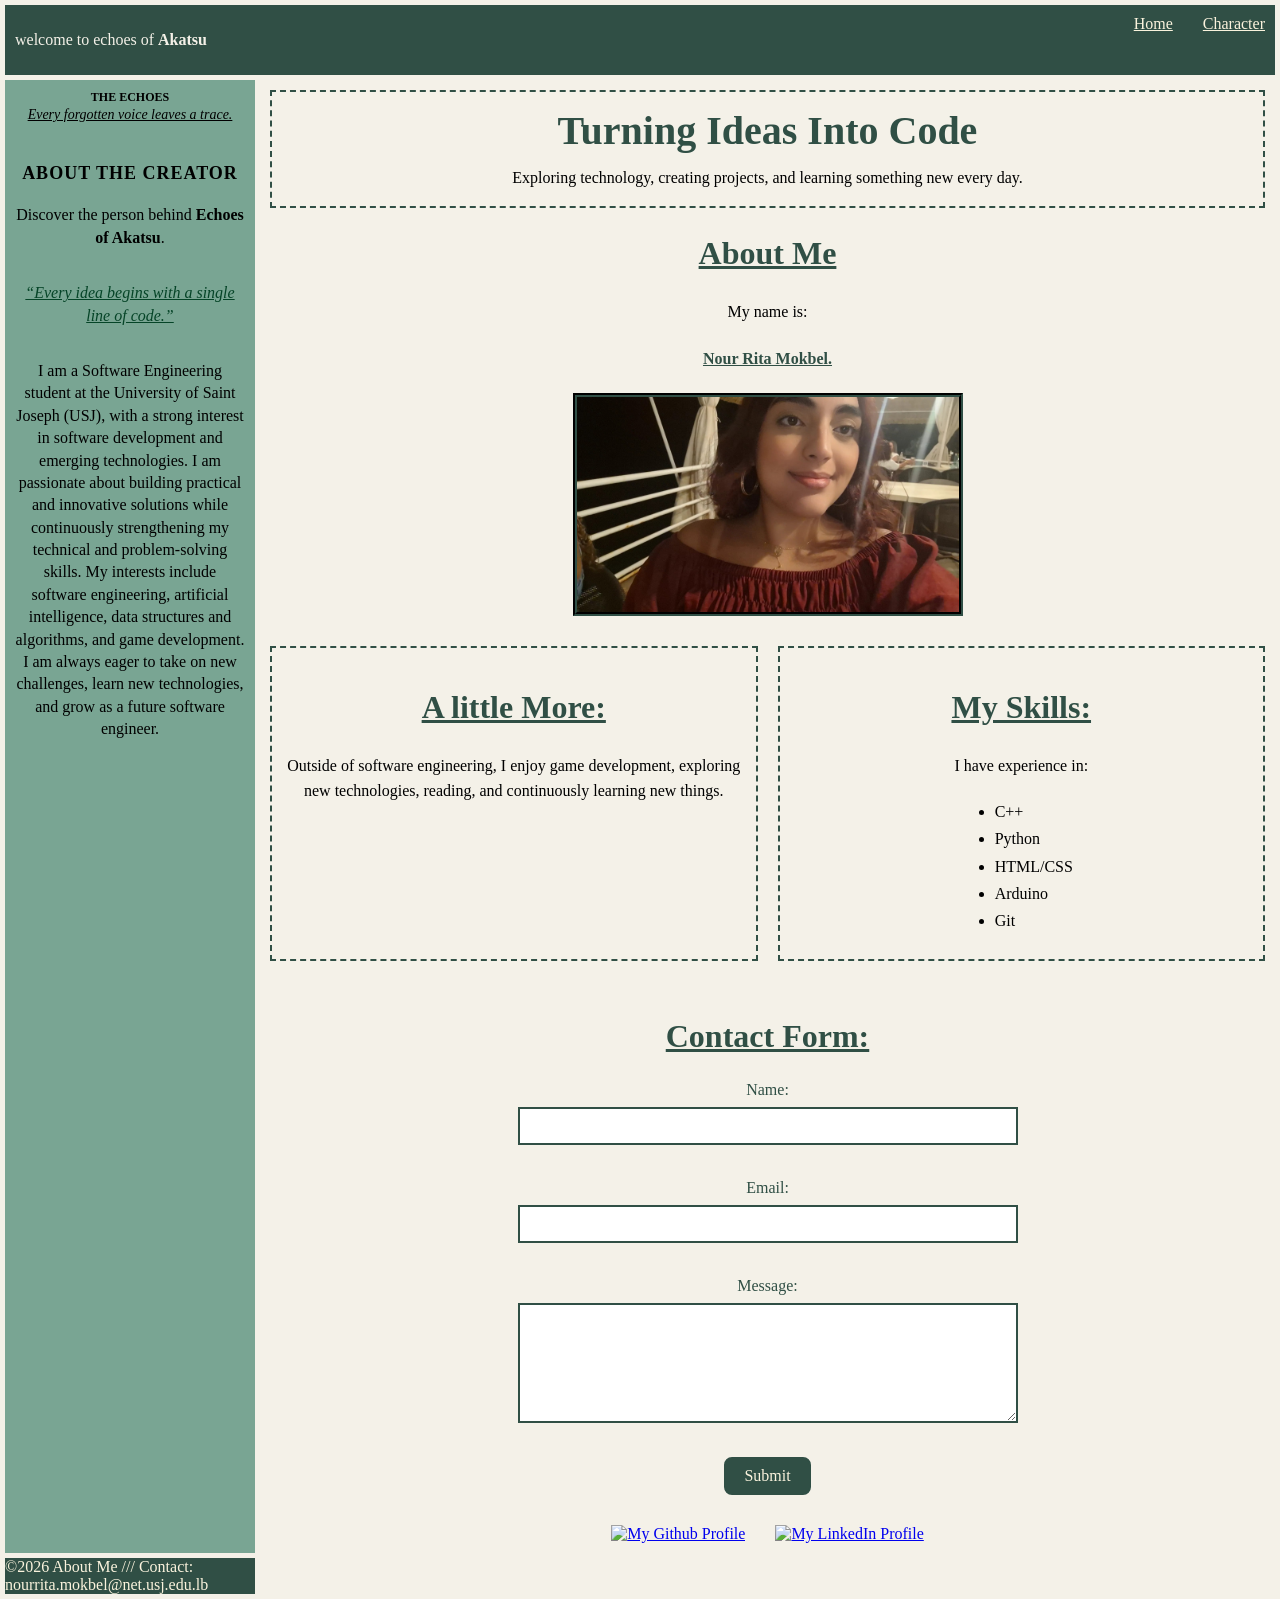
==== About.html @ 5a3f3a3d "add about me page + css style" ====
<!DOCTYPE html>
<html lang="en">
    <head>
        
        <meta charset="UTF-8">
        <meta name="viewport" content="width=device-width, initial-scale=1.0">  
        <!--  we put this meta so that the web page we create can fit on anydevice with a zoom scale of 100% -->

        <title>About Me</title> 

        <link rel="stylesheet" href="css/styles.css">

        <link rel="icon" type="image/png" href="images/logo.png">
        <!-- putting the rel with the link too add the logo that i want in the navigtor bar to like that have a logo--> 
        
    </head>

<body>   

    <div class="grid">

        <!-- creating the header of my html file for the about me page-->
        <header class="header"> 

            <div class="navbar"> 

                <p>
                    welcome to echoes of 
                    <span>Akatsu</span>
                </p>
                <!-- putting here span so that i can change the font and style of akatsu while staying inline-->

                <div class="nav-links"> 

                    <nav> 

                        <a href="index2.html">Home</a> 

                        <a href="character.html">Character</a>

                    </nav>

                </div> 

            </div>

        </header>


        <!-- now creating the side bar  -->
        <aside id="sidebar">

            <div class="sidebar-title">

                <h2>THE ECHOES</h2>

                <p>Every forgotten voice leaves a trace.</p>

            </div>

            <h3>ABOUT THE CREATOR</h3>

            <p>
                Discover the person behind
                <strong>Echoes of Akatsu</strong>.
            </p>

            <p class="sidebar-quote">
                “Every idea begins with a single line of code.”
            </p>
              <p>
                        I am a Software Engineering student at the University 
                        of Saint Joseph (USJ), with a strong interest in software 
                        development and emerging technologies. 
                        
                        I am passionate about building practical and innovative 
                        solutions while continuously strengthening my technical 
                        and problem-solving skills.
                        
                        My interests include software engineering, artificial 
                        intelligence, data structures and algorithms, and game 
                        development. 
                        
                        I am always eager to take on new challenges, learn new 
                        technologies, and grow as a future software engineer.
                    </p>

        </aside>


        <!-- ================= MAIN ================= -->
        <main id="main_info">

            <div class="main">

                <!-- SECTION 1 -->
                <section id="hero">

                    <h1>Turning Ideas Into Code</h1> 

                    <p>
                        Exploring technology, creating projects, 
                        and learning something new every day.
                    </p>

                </section>


                <!-- SECTION 2 -->
                <section id="about_Me">

                    <h2>About Me</h2>
                    <!-- we put h1 for the big titles and h2 for the little one , not the main one -->

                    <p>My name is:</p>

                    <p class="p1">Nour Rita Mokbel.</p>


                    <div>
                        <!-- we use a div to create a container for the image so we can style it with CSS -->              

                        <img 
                            src="images/a5135946da63c1d3c54a70990f81850e_0.jpg" 
                            alt="an image of me :Nour Rita Mokbel" 
                            id="my-photo"
                        >
                        <!-- we use an id so we can style it with CSS -->

                    </div>


                  

                </section>


                <!-- SECTION 3 -->
                <section class="about-boxes">

                    <div class="box">
                        <!-- if we put class container in the h2 and the class box in the p it won't work we have to put div so that the display that will appear is lke what we want -->

                        <h2>A little More:</h2>

                        <p>
                            Outside of software engineering, I enjoy game 
                            development, exploring new technologies, reading, 
                            and continuously learning new things.
                        </p>

                    </div>


                    <div class="box">

                        <h2>My Skills:</h2>

                        <p>I have experience in:</p>

                        <!-- ul is short for unordered list, which creates a list with bullet points; li is used to create each element we want to display in the list, so each li is an item in the list -->

                        <ul>

                            <li>C++</li>

                            <li>Python</li>

                            <li>HTML/CSS</li>

                            <li>Arduino</li>

                            <li>Git</li>

                        </ul>

                    </div>

                </section>


                <!-- SECTION 4 -->
                <section class="contact">

                    <div class="Form">

                        <h2>Contact Form:</h2>

                        <!-- 1- action="..." → indicates where to send the form data. -->
                        <!-- 2- # → represents the current page, without navigating to another URL.--> 
                        <!-- 3- method="post" → indicates how to send the data. -->

                        <form action="#" method="post">

                            <label for="name">Name:</label>

                            <input 
                                type="text" 
                                id="name" 
                                name="name" 
                                required
                            >
                            <!-- we use id for CSS and JavaScript, and name for PHP and the server to retrieve the information entered by the user -->

                            <br>
                            <!-- we use br to go to the next line -->

                            <label for="email">Email:</label>

                            <input 
                                type="email" 
                                id="email" 
                                name="email"  
                                required
                            >

                            <br>

                            <label for="message">Message:</label>

                            <textarea 
                                id="message" 
                                name="message" 
                                required
                            ></textarea>
                            <!-- when do we use input or textarea? we use input for small text fields and textarea for larger input fields like a message -->

                            <br>

                            <button type="submit" id="submit">
                                Submit
                            </button>

                        </form>

                    </div>

                </section>


                <!-- ================= SOCIAL LINKS ================= -->

                <!-- we create links containing the information we want to include -->

                <div class="mylinks">

                    <div class="social-link">

                        <a 
                            href="https://github.com/NourRitaM/lab-NR" 
                            target="_blank"
                        >
                            <!-- we do this so the selected image is not only the GitHub or LinkedIn logo, but also a link that redirects to the site -->

                            <img 
                                src="images/0910dd2adeb4e5debfad67cf24d8e818.png" 
                                alt="My Github Profile" 
                                id="logo_2"
                            >

                        </a>

                    </div>


                    <div class="social-link">

                        <a 
                            href="https://www.linkedin.com/in/nour-rita-mokbel-b422b7349/" 
                            target="_blank"
                        >

                            <img 
                                src="images/eec7163a65d44b91fff464b66e1d2fce.png" 
                                alt="My LinkedIn Profile" 
                                id="logo_3"
                            >

                        </a>

                    </div>

                </div>

            </div>

        </main>


        <!-- ================= FOOTER ================= -->

        <footer class="foot">

            <p>
                ©2026 About Me /// Contact: nourrita.mokbel@net.usj.edu.lb
            </p>

        </footer>    

    </div>

</body> 

</html>
---- css/styles.css ----
:root { 
    --nav-color: #304f45; /* we use the backgound of the head in 3 other html file so creating a varable is better to not loose / forget the color */  
    --hover-color: #faf3dd; 
    --body-color : #f4f1e8; 
} 

body{ 
    background-color:var(--body-color); /* so that the whole background stay the same color , wo don't have change in the color background */ 
    margin: 0;
    width: 100%;
    overflow-x: hidden;    /* because in the assingnement it's probidden to do horizontale scrollin  so to be more careful of this point */
} 
 
/* creating the nav bar of the  webpage */ 
.header { 
    grid-area: header; 
    background-color: var(--nav-color); 
    color:#f4f1e8; 
    padding: 10px; 
    justify-content: space-between; 
    min-width: 0;  /* It prevents long text or images to be wider than the the grid created in the screen */
} 
 
.navbar{ 
    display: flex; 
    flex-direction: row; 
    gap: 5px; 
    justify-content: space-between; /* to create a good nav bar with each item on either the lef or the right */ 
    min-width: 0;
} 
 
.navbar span{ 
    font-family:"Georgia",serif; 
    font-weight: 800; /* to make the word Akatsu bold */ 
    font-size: 0.8rem;
} 
 
.nav-links nav { 
    display: flex; 
    flex-direction: row; 
    gap: 8px;  /* to put a space between character and about the creator */ 
    justify-content: space-between; 
    flex-wrap: wrap;
} 
 
.navbar a, .navbar a:hover , .navbar a:visited{ 
    color: var(--hover-color); 
    font-size: 0.75rem;
} 
 
 
/* creating the sidebar with the map and intro to the game */ 
 
#sidebar{ 
    display: flex; 
    flex-direction: column; 
    gap: 8px; 
    padding: 10px; 
    grid-area: sidebar; 
    background-color: #79a593; 
    min-width: 0;
    box-sizing: border-box;
} 

#sidebar > p {
    font-family: "Garamond", serif;
    font-size: 16px;
    line-height: 1.4;
    text-align: center;
    margin: 0 0 25px;
}

#sidebar h2  { 
    font-family: "Georgia", serif; 
    font-size: 0.75rem; 
    line-height: 1.2; 
    overflow-wrap: break-word;
    text-align: center;
    margin: 0;
} 
 
.sidebar-title {   
    text-align: center;
    margin-bottom: 30px;
}

.sidebar-title h2 {
    margin: 0 0 8px;
    font-size: 20px;
}

.sidebar-title p {
    margin: 0;
    font-size: 14px;
    font-style: italic;
    line-height: 1.5;
    text-decoration-line: underline;
}

#sidebar h3 {
    margin: 0 0 12px;
    font-size: 18px;
    letter-spacing: 1px;
    text-transform: uppercase;
    text-align: center;
}

.sidebar-quote {
    color: rgb(5, 68, 39);
    font-style: italic;
    text-align: center;
    line-height: 1.6;
    text-decoration-line: underline;
    margin-top: 10px;
}

/* creating the  main design of the webpage */ 
#main_info {
    grid-area: main;
    min-width: 0;
    box-sizing: border-box;
}

.main {
    background: var(--body-color);
    padding: 10px;
    min-width: 0;
    box-sizing: border-box;
}

.main h1 {
    margin-top: 0;
    margin-bottom: 12px;
    font-size: clamp(1.5rem, 2vw, 2.5rem);
}

.main p {
    line-height: 1.7;
    font-size: 1rem;
    margin: 0 0 20px;
}

#map-fantasy { 
    width: 100%; 
    max-width: 300px;  /* so that the map stay the same size no matter what */ 
    height: auto; 
    display: block; 
} 


.foot {
    background-color: var(--nav-color);
    color:var(--hover-color);
}  /* separate the styling of the footer for the paragraph to be clearer */

.foot p {
    margin: 0;
    color: var(--hover-color);
}
 

.grid { 
    display: grid; 
    grid-template-columns: minmax(0, 35%) minmax(0, 65%); 
    grid-template-areas: 
        "header header" 
        "sidebar main"
        "foot foot"; 
    gap: 5px; 
    padding: 5px; 
    width: 100%;
    box-sizing: border-box;
} 
 













 
.character {   
    display: grid; 
    grid-template-columns: minmax(0, 55%) minmax(0, 45%); 
    gap: 0.2rem; 
    padding: 0.5rem; 
    background-color: #f4f1e8; 
    color: #26352f; 
 
    min-height: 100vh; 
    min-width: 0;
    box-sizing: border-box;
} 
 
/* LEFT — Character */ 
 
.character-main { 
    display: flex; 
    flex-direction: column; 
    justify-content: center; 
    align-items: center; 
    min-width: 0;
} 
 
.character-image { 
    width: 100%; 
    max-width: 350px; 
    height: auto; 
} 
 
 
 
.character-sidebar { 
    display: flex; 
    flex-direction: column; 
    justify-content: center; 
 
    gap: 0.4rem; 
 
    padding: 0.2rem; 
    min-width: 0;
} 
 
/* Name */ 
 
.character-name { 
    font-size: 1rem; 
    margin: 0; 
    overflow-wrap: break-word;
} 
 
.character-role { 
    font-size: 0.55rem; 
} 
 
/* Description */ 
 
.character-description { 
    font-size: 0.55rem; 
    line-height: 1.3; 
    overflow-wrap: break-word;
} 
 
/* Stats */ 
 
.character-stats { 
    display: flex; 
    flex-direction: column; 
    gap: 0.3rem; 
} 
 
.stat { 
    display: flex; 
    flex-direction: column; 
 
    padding: 0.3rem; 
 
    border: 1px solid #c7c0aa; 
    border-radius: 8px; 
 
    font-size: 0.55rem; 
    min-width: 0;
} 
 
/* Button */ 
 
.character-button { 
    padding: 0.4rem; 
 
    border: none; 
    border-radius: 6px; 
 
    background-color: #304f45; 
    color: white; 
 
    font-size: 0.55rem; 
} 
 


/* ================= ABOUT ME PAGE ================= */

/* styling the hero section */
#hero {
    border: 2px dashed var(--nav-color);
    padding: 15px;
    margin-bottom: 25px;
    box-sizing: border-box;
    text-align: center;
}

#hero h1 {
    color: var(--nav-color);
    font-family: "Georgia", serif;
    font-size: clamp(1.5rem, 4vw, 2.5rem);
    margin: 0 0 10px;
}

#hero p {
    margin: 0;
}


/* styling the About Me section */
#about_Me {
    text-align: center;
}

#about_Me h2,
.about-boxes h2,
.contact h2 {
    font-family: "Georgia", serif;
    color: var(--nav-color);
    text-decoration: underline;
    font-size: clamp(1.2rem, 3vw, 2rem);
}

#about_Me p {
    line-height: 1.7;
}


/* styling my name */
#about_Me .p1 {
    font-family: "Georgia", serif;
    font-weight: 800;
    text-decoration: underline;
    color: var(--nav-color);
}


/* styling my photo */
#my-photo {
    width: 100%;
    max-width: 390px;
    height: auto;
    border: 4px groove var(--nav-color);
    display: block;
    margin: 20px auto;
    box-sizing: border-box;
}


/* creating the two information boxes */
.about-boxes {
    display: flex;
    justify-content: center;
    gap: 20px;
    margin-top: 30px;
    min-width: 0;
}


/* styling each box */
.box {
    flex: 1;
    min-width: 0;
    padding: 15px;
    border: 2px dashed var(--nav-color);
    box-sizing: border-box;
    text-align: center;
}

.box p {
    line-height: 1.6;
}

.box ul {
    width: fit-content;
    margin: 10px auto;
    padding-left: 25px;
    text-align: left;
    line-height: 1.7;
}


/* creating the contact section */
.contact {
    display: flex;
    justify-content: center;
    margin-top: 30px;
}

.Form {
    width: 100%;
    max-width: 600px;
    text-align: center;
}

.Form form {
    display: flex;
    flex-direction: column;
    align-items: center;
    gap: 8px;
}

.Form label {
    font-family: "Georgia", serif;
    color: var(--nav-color);
}

#name,
#email,
#message {
    width: 100%;
    max-width: 500px;
    box-sizing: border-box;
    padding: 8px;
    font-family: Arial, sans-serif;
    font-size: 1rem;
    border: 2px solid var(--nav-color);
    background-color: #ffffff;
}

#message {
    min-height: 120px;
    resize: vertical;
}

#submit {
    border: 2px solid var(--nav-color);
    border-radius: 8px;
    padding: 8px 18px;
    font-size: 1rem;
    font-family: "Georgia", serif;
    background-color: var(--nav-color);
    color: var(--hover-color);
    cursor: pointer;
}

#submit:hover {
    background-color: #79a593;
}


/* styling the social links */
.mylinks {
    display: flex;
    justify-content: center;
    gap: 30px;
    margin-top: 30px;
    flex-wrap: wrap;
}

.social-link {
    display: flex;
    justify-content: center;
    align-items: center;
}

#logo_1,
#logo_2,
#logo_3 {
    width: 70px;
    height: 70px;
    object-fit: contain;
}












@media (min-width: 768px) {  /* because we decide to do mobile first so we have now to ajust for the desktop/ laptop */ 
 
    .navbar { 
        flex-direction: row; 
        gap: 40px; 
    } 
 
    .navbar span {
        font-size: 1rem;
    }

    .nav-links nav { 
        flex-direction: row; 
        gap: 30px; 
    } 
 
    .navbar a, .navbar a:hover , .navbar a:visited {
        font-size: 1rem;
    }

    .grid { 
        grid-template-columns: 250px minmax(0, 1fr);   /* the minmax is to allow the 2 colums created to always shrink */
        grid-template-areas: 
            "header header" 
            "sidebar main"; 
    } 

    
 
    .character { 
        grid-template-columns: minmax(0, 55%) minmax(0, 45%); 
        gap: 2rem; 
 
        padding: 3rem; 
    } 
 
    .character-name { 
        font-size: 3rem; 
     
    } 
 
    .character-role { 
        font-size: 1rem; 
    } 
 
    .character-description { 
        font-size: 1rem; 
    } 
 
    .character-stats { 
        flex-direction: row; 
        gap:20px 
    } 
 
    .stat { 
        font-size: 0.9rem; 
    } 
}
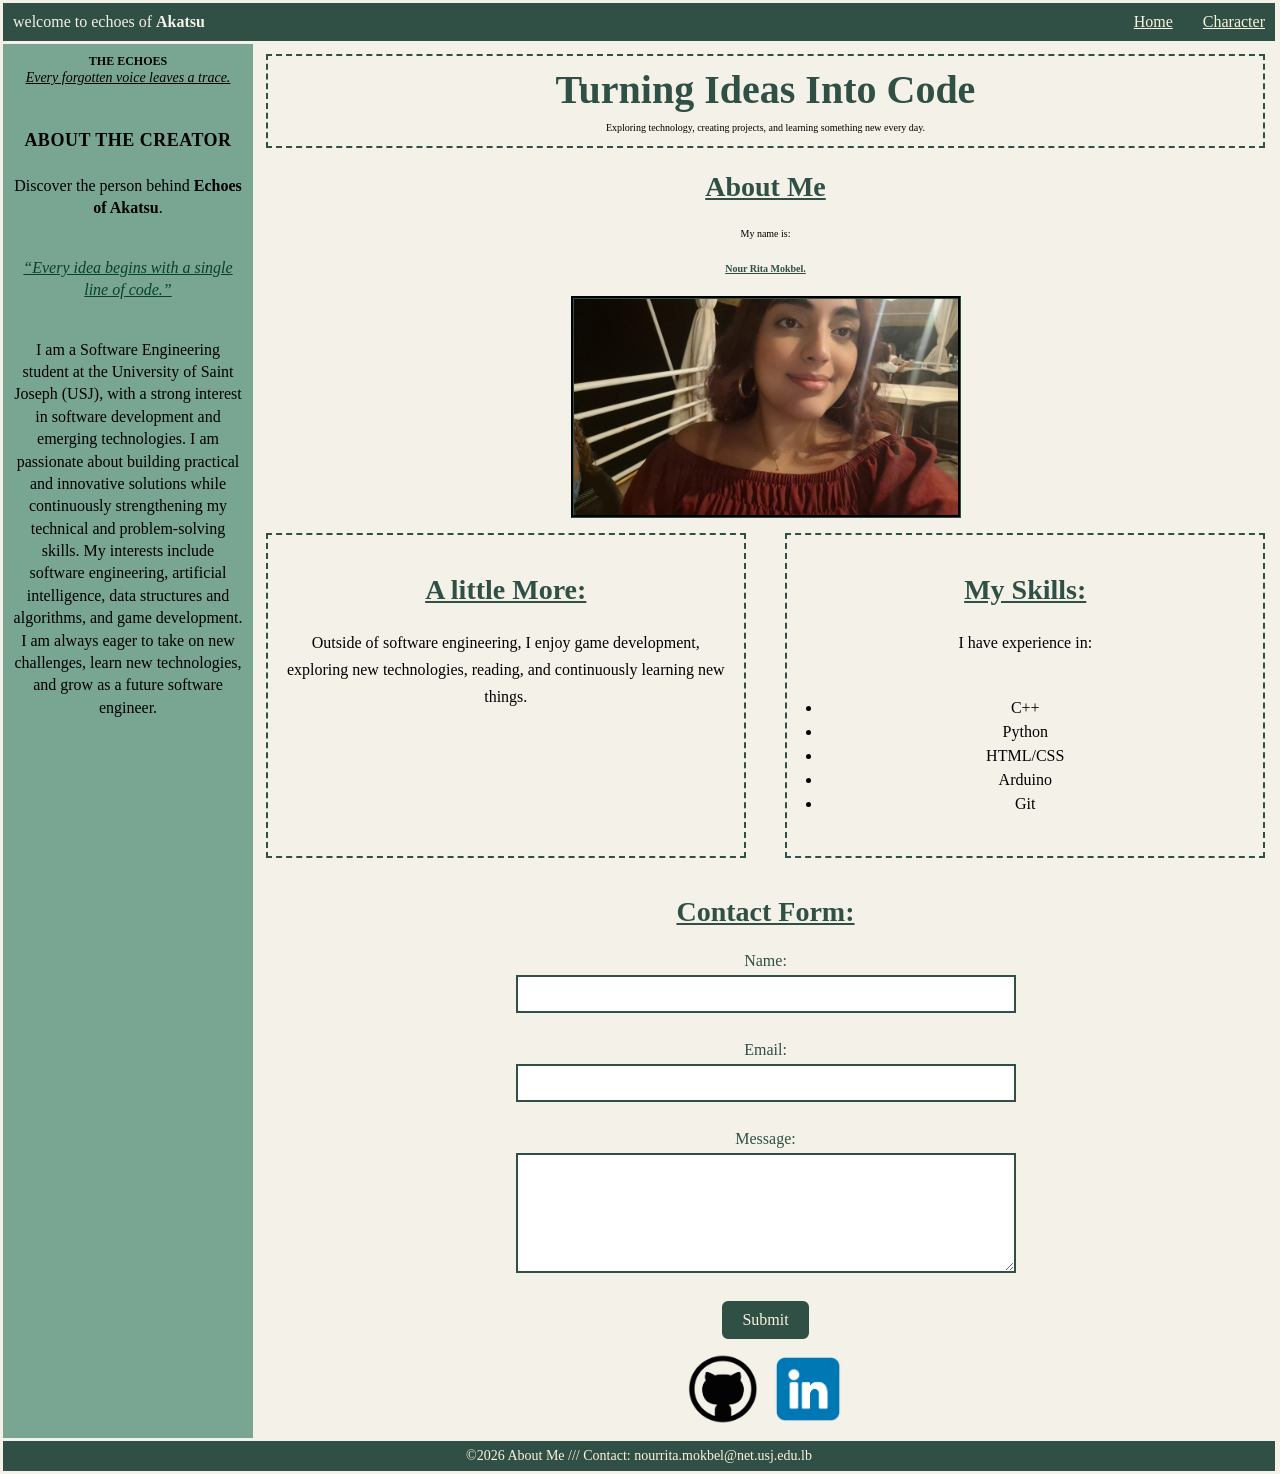
==== commit 8802e65a: "add element in the sidebar" ====
--- a/About.html
+++ b/About.html
@@ -15,7 +15,7 @@
         
     </head>
 
-<body>   
+<body class="about-page">   
 
     <div class="grid">
 
--- a/css/styles.css
+++ b/css/styles.css
@@ -1,534 +1,1082 @@
-:root { 
-    --nav-color: #304f45; /* we use the backgound of the head in 3 other html file so creating a varable is better to not loose / forget the color */  
-    --hover-color: #faf3dd; 
-    --body-color : #f4f1e8; 
+:root {   /* creating variable for latter use instead of writing each time the color or the font we use variable to set them */
+    --nav-color: #304f45; /* we use the backgound of the head in 3 other html file so creating a varable is better to not loose / forget the color */    
+    --hover-color: #faf3dd;   
+    --body-color: #f4f1e8;  
+    --text-color: #26352f;  
+    --link-hover-color: #e1c084;  
+    --sidebar-color: #79a593;
+    --quote-color: rgb(5, 68, 39);
+    --border-color: #c7c0aa;
+    --white-color: #ffffff;
+   --space-1: 0.1875rem;
+    --space-2: 0.25rem;
+    --space-3: 0.3125rem;
+    --space-4: 0.375rem;
+    --space-5: 0.4375rem;
+    --space-6: 0.5rem;
+    --space-7: 0.625rem;
+    --space-8: 0.75rem;
+    --space-9: 0.9375rem;
+    --space-10: 1.125rem;
+    --space-11: 1.25rem;
+    --space-12: 1.5625rem;
+    --space-13: 1.875rem;
+    --space-14: 2.5rem;
+    --space-15: 2.8125rem;
+}   
+
+body {   
+    /* == spacing scale: the spacing variables are inherited by the whole page == */
+ 
+    font-family: "Georgia",serif;
+    background-color: var(--body-color); /* so that the whole background stay the same color , wo don't have change in the color background */   
+    margin: 0;  
+    width: 100%;  
+    min-height: 100vh;  /* if we didn't put this the footer wouldn't really been at the bottom of the age*/
+    display: flex;
+    flex-direction: column;
+    overflow-x: hidden;    /*for more safety because in the assingnement it's probidden to do horizontale scrollin  so to be more careful of this point */  
+}   
+   
+
+.header {   
+    grid-area: header;  
+    background-color: var(--nav-color);   
+    color: var(--body-color);   
+    padding: var(--space-6);   
+    min-width: 0;  /* It prevents long text or images to be wider than the the grid created in the screen */  
+    box-sizing: border-box; 
+}   
+ /* creating the nav bar of the  webpage  */     
+.navbar {   
+    display: flex;   
+    flex-direction: row;   
+    gap: var(--space-3);   
+    justify-content: space-between;  
+    align-items: center;  
+    min-width: 0;  
+    width: 100%;  
+}   
+   
+.navbar p { 
+    margin: 0; 
+    min-width: 0; 
+    overflow-wrap: break-word; 
+    font-size: 0.75rem; 
 } 
-
-body{ 
-    background-color:var(--body-color); /* so that the whole background stay the same color , wo don't have change in the color background */ 
+ 
+.navbar span {   
+    font-family: "Georgia", serif;   
+    font-weight: 800; /* to make the word Akatsu bold */   
+    font-size: 0.8125rem;  
+}   
+   
+.nav-links { 
+    min-width: 0; 
+} 
+ 
+.nav-links nav {   
+    display: flex;   
+    flex-direction: row;   
+    gap: var(--space-4);  /* to put a space between character and about the creator */   
+    justify-content: center;   
+    align-items: center;  
+    flex-wrap: wrap;  
+}   
+ /* add this part so if i put the curser on the link it change the color and if i've already visited the link it doesn't change to a default color */  
+.navbar a,.navbar a:visited {   
+    color: var(--hover-color);   
+    font-size: 0.875rem;  
+    transition: color 180ms ease;   /* to make the transition before clicking on the link/ when the curser is on the link smoother */
+    overflow-wrap: break-word;  
+}  
+  
+.navbar .nav-links a:hover {  
+    color: var(--link-hover-color);  
+}   
+   
+   
+/* creating the sidebar with the map and intro to the game */   
+   
+#sidebar {   
+    display: flex;   
+    flex-direction: column;   
+    gap: var(--space-3);   
+    padding: var(--space-5);   
+    grid-area: sidebar;   
+    background-color: var(--sidebar-color);   
+    min-width: 0;  
+    width: 100%;  
+    box-sizing: border-box;  
+}   
+  
+#sidebar > p {  
+    font-family: "Georgia", serif;  
+    font-size: 0.875rem;  
+    line-height: 1.4;  
+    text-align: center;  
+    margin: 0 0 var(--space-8);  
+    overflow-wrap: break-word;  
+}  
+  
+#sidebar h2 {   
+    font-family: "Georgia", serif;   
+    font-size: 0.625rem;   
+    line-height: 1.2;   
+    overflow-wrap: break-word;  
+    text-align: center;  
+    margin: 0;  
+}   
+   
+.sidebar-title {     
+    text-align: center;  
+    margin-bottom: var(--space-8);  
+}  
+  
+.sidebar-title h2 {  
+    margin: 0 0 var(--space-2);  
+    font-size: 0.8125rem;  
+}  
+  
+.sidebar-title p {  
+    margin: 0;  
+    font-size: 0.75rem;  
+    font-style: italic;  
+    line-height: 1.4;  
+    text-decoration-line: underline;  
+    overflow-wrap: break-word;  
+}  
+  
+#sidebar h3 {  
+    margin: 0 0 var(--space-3);  
+    font-size: 0.6875rem;  
+    letter-spacing: 0.5px;  
+    text-transform: uppercase;  
+    text-align: center;  
+    overflow-wrap: break-word;  
+}  
+  
+.sidebar-quote {  
+    color: var(--quote-color);  
+    font-style: italic;  
+    text-align: center;  
+    line-height: 1.4;  
+    text-decoration-line: underline;  
+    margin-top: var(--space-3);  
+    overflow-wrap: break-word;  
+}  
+
+.sidebar-guide p {
     margin: 0;
+    font-size: 0.875rem;
+    line-height: 1.4;
+    text-align: center;
+    overflow-wrap: break-word;
+}
+  
+/* creating the  main design of the webpage of index2 */   
+  
+#main_info {  
+    grid-area: main;  
+    min-width: 0;  
+    width: 100%;  
+    box-sizing: border-box;  
+}  
+  
+.main {  
+    background: var(--body-color);  
+    padding: var(--space-6);  
+    min-width: 0;  
+    width: 100%;  
+    box-sizing: border-box;  
+}  
+  
+.main h1 {  
+    margin-top: 0;  
+    margin-bottom: var(--space-6);  
+    font-size: 1.125rem;  
+    overflow-wrap: break-word;  
+}  
+  
+.main p {  
+    line-height: 1.5;  
+    font-size: 1rem;  
+    margin: 0 0 var(--space-7);   /* left 0, right 0 and top,bottom the size desire */
+    overflow-wrap: break-word;  
+}  
+  
+#map-fantasy {   
+    width: 70%;   
+    max-width: 300px;  /* so that the map stay the same size no matter what */   
+    height: auto;   
+    display: block;   
+    margin: 0 auto var(--space-7); 
+}   
+  
+#game {  
+    display: flex;  
+    flex-direction: row;  
+    grid-area: game-info;  
+    align-self: start;
+    margin-top: var(--space-3);
+    min-width: 0;  
+    width: 100%;  
+    justify-content: space-between; 
+}  
+
+#game-details {
+    display: grid;
+    grid-template-columns: 1fr;
+    gap: var(--space-6);
+    grid-area: game-details;
+    min-width: 0;
     width: 100%;
-    overflow-x: hidden;    /* because in the assingnement it's probidden to do horizontale scrollin  so to be more careful of this point */
-} 
- 
-/* creating the nav bar of the  webpage */ 
-.header { 
-    grid-area: header; 
-    background-color: var(--nav-color); 
-    color:#f4f1e8; 
-    padding: 10px; 
-    justify-content: space-between; 
-    min-width: 0;  /* It prevents long text or images to be wider than the the grid created in the screen */
-} 
- 
-.navbar{ 
-    display: flex; 
-    flex-direction: row; 
-    gap: 5px; 
-    justify-content: space-between; /* to create a good nav bar with each item on either the lef or the right */ 
+    padding: var(--space-6);
+    box-sizing: border-box;
+}
+
+.game-detail-box {
     min-width: 0;
-} 
- 
-.navbar span{ 
-    font-family:"Georgia",serif; 
-    font-weight: 800; /* to make the word Akatsu bold */ 
-    font-size: 0.8rem;
-} 
- 
-.nav-links nav { 
-    display: flex; 
-    flex-direction: row; 
-    gap: 8px;  /* to put a space between character and about the creator */ 
-    justify-content: space-between; 
-    flex-wrap: wrap;
-} 
- 
-.navbar a, .navbar a:hover , .navbar a:visited{ 
-    color: var(--hover-color); 
-    font-size: 0.75rem;
-} 
- 
- 
-/* creating the sidebar with the map and intro to the game */ 
- 
-#sidebar{ 
-    display: flex; 
-    flex-direction: column; 
-    gap: 8px; 
-    padding: 10px; 
-    grid-area: sidebar; 
-    background-color: #79a593; 
+    padding: var(--space-6);
+    background-color: var(--body-color);
+    border: 2px solid var(--border-color);
+    box-sizing: border-box;
+}
+
+.game-detail-box h2 {
+    margin: 0 0 var(--space-4);
+    font-size: 1rem;
+    overflow-wrap: break-word;
+}
+
+.game-detail-box p {
+    margin: 0;
+    font-size: 0.875rem;
+    line-height: 1.5;
+    overflow-wrap: break-word;
+}
+  
+.game-info {  
+    display: flex;  
+    justify-content: center;  
+    align-items: center;  
+    flex-direction: column;  
+    gap: var(--space-3);  
+    width: 49%;  /* because the background of the web page won't be the full size so we ajust this so that it take the whole space no matter what type of device we use */  
+    /* 0i created 2 box with the same backgound and type so it merge together and we can't telle them apart but if i put the border around them it will show the 2 box seperately */  
+    box-sizing: border-box;  
+    padding: var(--space-5);  
+    background-color: var(--hover-color);  
+    min-width: 0;  
+}  
+  
+.game-info p {  
+    margin: 0;  
+    line-height: 1.4;  
+    font-size: 0.875rem; 
+    overflow-wrap: break-word;  
+}  
+  
+.game-info ul {  
+    margin: 0;  
+    padding-left: 0.9rem;  
+    line-height: 1.4;  
+    width: 100%;  
+    box-sizing: border-box; 
+    font-size: 0.875rem; 
+}  
+
+#game-note {
+    grid-area: game-note;
+    align-self: start;
+    min-width: 0;
+    width: 100%;
+    padding: var(--space-6);
+    box-sizing: border-box;
+}
+
+.game-note-box {
+    width: 100%;
+    padding: var(--space-6);
+    background-color: var(--hover-color);
+    border: 2px dashed var(--nav-color);
+    box-sizing: border-box;
+}
+
+.game-note-box h2 {
+    margin: 0 0 var(--space-4);
+    font-size: 1rem;
+    overflow-wrap: break-word;
+}
+
+.game-note-box p {
+    margin: 0;
+    font-size: 0.875rem;
+    line-height: 1.5;
+    overflow-wrap: break-word;
+}
+  
+.foot {  
+    background-color: var(--nav-color);  
+    color: var(--hover-color);  
+}  /* separate the styling of the footer for the paragraph to be clearer */  
+  
+.foot p {  
+    margin: 0;  
+    padding: var(--space-5);  
+    color: var(--hover-color);  
+    font-size: 0.875rem;  
+    text-align: center;  
+    overflow-wrap: break-word;  
+}  
+   
+  /* since we decide to do the webpage mobile first so in order to fit everything on a smaller screen we put grid and use template-area to make everything look better as a grid of 1 column and multilple row for a mobile or 2 column and multiple row for a larger screen */
+.grid {
+    display: grid;
+    grid-template-columns: 100%;
+    grid-template-rows: auto auto auto auto auto 1fr auto;
+    grid-template-areas:
+        "header"
+        "sidebar"
+        "main"
+        "game-details"
+        "game-info"
+        "game-note"
+        "foot";
+    gap: var(--space-1);
+    padding: var(--space-1);
+    width: 100%;
+    flex: 1; /*  can grow to fill available space. flex grow =1 , flex shrink =1 flex basis 0% */
     min-width: 0;
     box-sizing: border-box;
 } 
 
-#sidebar > p {
-    font-family: "Garamond", serif;
-    font-size: 16px;
-    line-height: 1.4;
-    text-align: center;
-    margin: 0 0 25px;
-}
-
-#sidebar h2  { 
-    font-family: "Georgia", serif; 
-    font-size: 0.75rem; 
-    line-height: 1.2; 
-    overflow-wrap: break-word;
-    text-align: center;
-    margin: 0;
-} 
- 
-.sidebar-title {   
-    text-align: center;
-    margin-bottom: 30px;
-}
-
-.sidebar-title h2 {
-    margin: 0 0 8px;
-    font-size: 20px;
-}
-
-.sidebar-title p {
-    margin: 0;
-    font-size: 14px;
-    font-style: italic;
-    line-height: 1.5;
-    text-decoration-line: underline;
-}
-
-#sidebar h3 {
-    margin: 0 0 12px;
-    font-size: 18px;
-    letter-spacing: 1px;
-    text-transform: uppercase;
-    text-align: center;
-}
-
-.sidebar-quote {
-    color: rgb(5, 68, 39);
-    font-style: italic;
-    text-align: center;
-    line-height: 1.6;
-    text-decoration-line: underline;
-    margin-top: 10px;
-}
-
-/* creating the  main design of the webpage */ 
-#main_info {
-    grid-area: main;
+body > .grid {
+    min-height: 100vh;
+}
+
+.about-page .grid {
+    grid-template-rows: auto auto 1fr auto;
+    grid-template-areas:
+        "header"
+        "sidebar"
+        "main"
+        "foot";
+}
+   
+.character {
+    display: grid;
+    grid-template-columns: 100%;
+    grid-template-areas:
+        "character-info"
+        "main-image"
+        "linea-stats"
+        "linea-profile";
+    gap: var(--space-7);
+    padding: var(--space-6);
+    background-color: var(--body-color);
+    color: var(--text-color);
     min-width: 0;
-    box-sizing: border-box;
-}
-
-.main {
-    background: var(--body-color);
-    padding: 10px;
-    min-width: 0;
-    box-sizing: border-box;
-}
-
-.main h1 {
-    margin-top: 0;
-    margin-bottom: 12px;
-    font-size: clamp(1.5rem, 2vw, 2.5rem);
-}
-
-.main p {
-    line-height: 1.7;
-    font-size: 1rem;
-    margin: 0 0 20px;
-}
-
-#map-fantasy { 
-    width: 100%; 
-    max-width: 300px;  /* so that the map stay the same size no matter what */ 
-    height: auto; 
-    display: block; 
-} 
-
-
-.foot {
-    background-color: var(--nav-color);
-    color:var(--hover-color);
-}  /* separate the styling of the footer for the paragraph to be clearer */
-
-.foot p {
-    margin: 0;
-    color: var(--hover-color);
-}
- 
-
-.grid { 
-    display: grid; 
-    grid-template-columns: minmax(0, 35%) minmax(0, 65%); 
-    grid-template-areas: 
-        "header header" 
-        "sidebar main"
-        "foot foot"; 
-    gap: 5px; 
-    padding: 5px; 
     width: 100%;
     box-sizing: border-box;
+    flex: 1;
 } 
- 
-
-
-
-
-
-
-
-
-
-
-
-
-
- 
-.character {   
-    display: grid; 
-    grid-template-columns: minmax(0, 55%) minmax(0, 45%); 
-    gap: 0.2rem; 
-    padding: 0.5rem; 
-    background-color: #f4f1e8; 
-    color: #26352f; 
- 
-    min-height: 100vh; 
+   
+
+
+
+
+
+/* LEFT — Character */   
+   
+.character-main {   
+    display: flex;   
+    flex-direction: column;   
+    justify-content: center;   
+    align-items: center;   
+    min-width: 0;  
+}   
+   
+#character-image {   
+    width: 80%;   
+    max-width: 350px;   
+    height: auto;  
+    display: block;  
+    margin: 0 auto;  
+    grid-area: main-image;  
+}   
+  
+#linea-stats-image {  
+    display: block;  
+    width: 80%;  
+    max-width: 420px;  
+    height: auto;  
+    margin: var(--space-3) auto;  
+    justify-self: center;  
+    grid-area: linea-stats;  
+}  
+   
+.character-sidebar {   
+    display: flex;   
+    flex-direction: column;   
+    justify-content: center;   
+    gap: var(--space-7);   
+    padding: var(--space-7);   
+    min-width: 0;  
+}   
+  
+.character-info {  
+    display: flex;  
+    flex-direction: column;  
+    align-items: flex-start;  
+    justify-content: center; 
+    min-width: 0;  
+    width: 100%;  
+    grid-area: character-info;  
+}  
+   
+/* Name */   
+   
+.character-name {   
+    font-size: 1.125rem;   
+    margin: 0;   
+    overflow-wrap: break-word;  
+}   
+   
+.character-role {   
+    font-size: 0.5625rem;   
+    overflow-wrap: break-word;  
+}   
+   
+/* Description  of the character how do in want the description to look like*/   
+   
+.character-description {   
+    font-size: 0.875rem;   
+    line-height: 1.3;   
+    overflow-wrap: break-word;  
+}   
+   
+/* box for the styling of the statistique of my character*/   
+   
+.character-stats {   
+    display: flex;   
+    flex-direction: column;   
+    gap: var(--space-1);   
+    width: 100%;  
+    grid-area: character-stats;  
+}   
+   
+.character-stats h2 { 
+    font-size: 0.75rem; 
+    margin: 0 0 var(--space-1); 
+} 
+ 
+.stat {   
+    display: flex;   
+    flex-direction: column;   
+    padding: var(--space-2);   
+    border: 1px solid var(--border-color);   
+    border-radius: 6px;   
+    font-size: 0.5rem;   
+    min-width: 0;  
+    width: 100%;  
+    box-sizing: border-box; 
+}  
+  
+.linea-profile {  
+    grid-column: 1 / -1;  /* Because .character has two columns the -1 let the width take the 2 column and take in this case the full width of the screen not half*/  
+    width: 100%;  
+    max-width: 100%;  
+    padding: var(--space-6);  
+    box-sizing: border-box; /* the total width stays exactly 100%, including padding and border without border box we could have a horizontal ooverflow*/  
+    background-color: var(--body-color);  
+    border: 2px dashed var(--nav-color);  
+    color: var(--nav-color);  
+    font-family: "Georgia", serif;  
+    min-width: 0;  
+    grid-area: linea-profile;  
+}  
+  
+.linea-profile h2 {  
+    margin: 0;  
+    font-size: 0.8125rem;  
+    letter-spacing: 1px;  
+    overflow-wrap: break-word;  
+}  
+  
+.line {  
+    width: 100%;  
+    height: 1px;  
+    margin: var(--space-3) 0 var(--space-5);  
+    background-color: var(--text-color);  
+}  
+  
+.stats p {  
+    display: flex;  
+    justify-content: space-between;  
+    align-items: center;  
+    gap: var(--space-2);  
+    margin: var(--space-2) 0;  
+    font-size: 0.5625rem;  
+    min-width: 0;  
+}  
+  
+.stats span {    /* span is used for inline styling*/
+    font-weight: bold;  
+    letter-spacing: 0.5px; 
+    min-width: 0; 
+}  
+  
+.stats strong {    
+    font-weight: normal;  
+    letter-spacing: -1px;  
+    font-size: 0.4375rem; 
+    white-space: nowrap;  
     min-width: 0;
-    box-sizing: border-box;
-} 
- 
-/* LEFT — Character */ 
- 
-.character-main { 
-    display: flex; 
-    flex-direction: column; 
-    justify-content: center; 
-    align-items: center; 
-    min-width: 0;
-} 
- 
-.character-image { 
-    width: 100%; 
-    max-width: 350px; 
-    height: auto; 
-} 
- 
- 
- 
-.character-sidebar { 
-    display: flex; 
-    flex-direction: column; 
-    justify-content: center; 
- 
-    gap: 0.4rem; 
- 
-    padding: 0.2rem; 
-    min-width: 0;
-} 
- 
-/* Name */ 
- 
-.character-name { 
+}  
+  
+.quest {  
+    margin-top: var(--space-6);  
+    padding-top: var(--space-4);  
+    border-top: 1px solid var(--text-color);  
+}  
+  
+.quest h3 {  
+    margin: 0 0 var(--space-1);  
+    font-size: 0.6875rem;  
+    letter-spacing: 1px;  
+}  
+  
+.quest p {  
+    margin: 0;  
+    font-size: 0.8125rem;  
+    line-height: 1.4;  
+    overflow-wrap: break-word;  
+}   
+  
+/* Button */   
+   
+.character-button {   
+    display: block;  
+    align-self: center;
+    padding: var(--space-4) var(--space-8);   
+    border: none;   
+    border-radius: 0.3125rem;   
+    background-color: var(--nav-color);   
+    color: var(--white-color);   
+    font-size: 0.625rem;   
+    font-family: "Georgia", serif;  
+    cursor: pointer;  
+}
+/* ================= ABOUT ME PAGE ================= */  
+  
+/* styling the hero section */  
+  
+#hero {  
+    border: 2px dashed var(--nav-color);  
+    padding: var(--space-7);  
+    margin-bottom: var(--space-9);  
+    box-sizing: border-box;  
+    text-align: center;  
+    min-width: 0;  
+}  
+  
+#hero h1 {  
+    color: var(--nav-color);  
+    font-family: "Georgia", serif;  
+    font-size: 1.25rem;  
+    margin: 0 0 var(--space-4);  
+    overflow-wrap: break-word;  
+}  
+  
+#hero p {  
+    margin: 0;  
+    font-size: 0.625rem; 
+    overflow-wrap: break-word;  
+}  
+  
+/* styling the About Me section */  
+  
+#about_Me {  
+    text-align: center;  
+    min-width: 0;  
+}  
+  
+#about_Me h2, .about-boxes h2, .contact h2 {  
+    font-family: "Georgia", serif;  
+    color: var(--nav-color);  
+    text-decoration: underline;  
+    font-size: 1rem;  
+    overflow-wrap: break-word;  
+}  
+  
+#about_Me p {  
+    line-height: 1.5;  
+    font-size: 0.625rem; 
+    overflow-wrap: break-word;  
+}  
+  
+/* styling my name */  
+  
+#about_Me .p1 {  
+    font-family: "Georgia", serif;  
+    font-weight: 800;  
+    text-decoration: underline;  
+    color: var(--nav-color);  
+}  
+  
+/* styling my photo */  
+  
+#my-photo {  
+    width: 70%;  
+    max-width: 390px;  
+    height: auto;  
+    border: 3px groove var(--nav-color);  
+    display: block;  
+    margin: var(--space-7) auto;  
+    box-sizing: border-box;  
+}  
+  
+/* creating the two information boxes */  
+  
+.about-boxes {  
+    display: grid;  
+    grid-template-columns: 100%;  
+    gap: var(--space-7);  
+    margin-top: var(--space-9);  
+    min-width: 0;  
+}  
+  
+/* styling each box */  
+  
+.box {  
+    min-width: 0;  
+    max-width: 100%;  
+    width: 100%;  
+    padding: var(--space-6);  
+    border: 2px dashed var(--nav-color);  
+    box-sizing: border-box;  
+    text-align: center;  
+}  
+  
+.box p {  
+    line-height: 1.5;  
     font-size: 1rem; 
-    margin: 0; 
-    overflow-wrap: break-word;
-} 
- 
-.character-role { 
-    font-size: 0.55rem; 
-} 
- 
-/* Description */ 
- 
-.character-description { 
-    font-size: 0.55rem; 
-    line-height: 1.3; 
-    overflow-wrap: break-word;
-} 
- 
-/* Stats */ 
- 
-.character-stats { 
-    display: flex; 
-    flex-direction: column; 
-    gap: 0.3rem; 
-} 
- 
-.stat { 
-    display: flex; 
-    flex-direction: column; 
- 
-    padding: 0.3rem; 
- 
-    border: 1px solid #c7c0aa; 
-    border-radius: 8px; 
- 
-    font-size: 0.55rem; 
-    min-width: 0;
-} 
- 
-/* Button */ 
- 
-.character-button { 
-    padding: 0.4rem; 
- 
-    border: none; 
-    border-radius: 6px; 
- 
-    background-color: #304f45; 
-    color: white; 
- 
-    font-size: 0.55rem; 
-} 
- 
-
-
-/* ================= ABOUT ME PAGE ================= */
-
-/* styling the hero section */
-#hero {
-    border: 2px dashed var(--nav-color);
-    padding: 15px;
-    margin-bottom: 25px;
-    box-sizing: border-box;
-    text-align: center;
-}
-
-#hero h1 {
-    color: var(--nav-color);
-    font-family: "Georgia", serif;
-    font-size: clamp(1.5rem, 4vw, 2.5rem);
-    margin: 0 0 10px;
-}
-
-#hero p {
-    margin: 0;
-}
-
-
-/* styling the About Me section */
-#about_Me {
-    text-align: center;
-}
-
-#about_Me h2,
-.about-boxes h2,
-.contact h2 {
-    font-family: "Georgia", serif;
-    color: var(--nav-color);
-    text-decoration: underline;
-    font-size: clamp(1.2rem, 3vw, 2rem);
-}
-
-#about_Me p {
-    line-height: 1.7;
-}
-
-
-/* styling my name */
-#about_Me .p1 {
-    font-family: "Georgia", serif;
-    font-weight: 800;
-    text-decoration: underline;
-    color: var(--nav-color);
-}
-
-
-/* styling my photo */
-#my-photo {
-    width: 100%;
-    max-width: 390px;
-    height: auto;
-    border: 4px groove var(--nav-color);
-    display: block;
-    margin: 20px auto;
-    box-sizing: border-box;
-}
-
-
-/* creating the two information boxes */
-.about-boxes {
-    display: flex;
-    justify-content: center;
-    gap: 20px;
-    margin-top: 30px;
-    min-width: 0;
-}
-
-
-/* styling each box */
-.box {
-    flex: 1;
-    min-width: 0;
-    padding: 15px;
-    border: 2px dashed var(--nav-color);
-    box-sizing: border-box;
-    text-align: center;
-}
-
-.box p {
-    line-height: 1.6;
-}
-
-.box ul {
-    width: fit-content;
-    margin: 10px auto;
-    padding-left: 25px;
-    text-align: left;
-    line-height: 1.7;
-}
-
-
-/* creating the contact section */
-.contact {
-    display: flex;
-    justify-content: center;
-    margin-top: 30px;
-}
-
-.Form {
-    width: 100%;
-    max-width: 600px;
-    text-align: center;
-}
-
-.Form form {
-    display: flex;
-    flex-direction: column;
-    align-items: center;
-    gap: 8px;
-}
-
-.Form label {
-    font-family: "Georgia", serif;
-    color: var(--nav-color);
-}
-
-#name,
-#email,
-#message {
-    width: 100%;
-    max-width: 500px;
-    box-sizing: border-box;
-    padding: 8px;
-    font-family: Arial, sans-serif;
-    font-size: 1rem;
-    border: 2px solid var(--nav-color);
-    background-color: #ffffff;
-}
-
-#message {
-    min-height: 120px;
-    resize: vertical;
-}
-
-#submit {
-    border: 2px solid var(--nav-color);
-    border-radius: 8px;
-    padding: 8px 18px;
-    font-size: 1rem;
-    font-family: "Georgia", serif;
-    background-color: var(--nav-color);
-    color: var(--hover-color);
-    cursor: pointer;
-}
-
-#submit:hover {
-    background-color: #79a593;
-}
-
-
-/* styling the social links */
-.mylinks {
-    display: flex;
-    justify-content: center;
-    gap: 30px;
-    margin-top: 30px;
-    flex-wrap: wrap;
-}
-
-.social-link {
-    display: flex;
-    justify-content: center;
-    align-items: center;
-}
-
-#logo_1,
-#logo_2,
-#logo_3 {
-    width: 70px;
-    height: 70px;
-    object-fit: contain;
-}
-
-
-
-
-
-
-
-
-
-
-
-
-@media (min-width: 768px) {  /* because we decide to do mobile first so we have now to ajust for the desktop/ laptop */ 
- 
-    .navbar { 
-        flex-direction: row; 
-        gap: 40px; 
-    } 
- 
-    .navbar span {
+    overflow-wrap: break-word;  
+}  
+  
+.box ul {  
+    width: 100%;  
+    max-width: 100%;  
+    margin: var(--space-3) auto;  
+    padding: 1.25rem;  
+    text-align: center;  /* to put the element in the box in the center !!! doesn't align the box but the element inside the box */    line-height: 1.5;  
+    font-size: 1rem; 
+    box-sizing: border-box; 
+}  
+  
+/* creating the contact section */  
+  
+.contact {  
+    display: flex;  
+    justify-content: center;  
+    width: 100%;  
+    margin-top: var(--space-9);  
+    min-width: 0;  
+}  
+  
+.Form {  
+    width: 100%;  
+    max-width: 600px;  
+    text-align: center;  
+    min-width: 0;  
+}  
+  
+.Form form {  
+    display: flex;  
+    flex-direction: column;  
+    align-items: center;  
+    gap: var(--space-3);  
+}  
+  
+.Form label {  
+    font-family: "Georgia", serif;  
+    color: var(--nav-color);  
+    font-size: 0.625rem; 
+}  
+  
+#name, #email,#message {  
+    width: 100%;  
+    max-width: 500px;  
+    box-sizing: border-box;  
+    padding: var(--space-4);  
+    font-family: "Arial", sans-serif;  
+    font-size: 0.75rem;  
+    border: 2px solid var(--nav-color);  
+    background-color: var(--white-color);  
+}  
+  
+#message {   /* since we want to write a message so it will logicaly be bigger than an email or a name so we add those to commad to make the message box bigger , better for the aesthetic */  
+    min-height: 80px;  
+    resize: vertical;  
+}  
+  
+#submit {  
+    border: 2px solid var(--nav-color);  
+    border-radius: 6px;  
+    padding: var(--space-4) var(--space-8);  
+    font-size: 0.75rem;  
+    font-family: "Georgia", serif;  
+    background-color: var(--nav-color);  
+    color: var(--hover-color);  
+    cursor: pointer;  
+}  
+  
+#submit:hover {  
+    background-color: var(--sidebar-color);  
+}  
+  
+/* styling the social links */  
+  
+.mylinks {  
+    display: flex;  
+    justify-content: center;  
+    gap: var(--space-9);  
+    margin-top: var(--space-9);  
+    flex-wrap: wrap;  
+}  
+  
+.social-link {  
+    display: flex;  
+    justify-content: center;  
+    align-items: center;  
+}  
+  
+#logo_1,#logo_2,#logo_3 {  
+    width: 45px;  
+    height: 45px;  
+    object-fit: contain;  
+}  
+  
+.foot {  
+    grid-area: foot;  
+}  
+  
+/* == MEDIA QUERY : DESKTOP / LARGE SCREENS == */  
+  
+@media (min-width: 768px) {  /* because we decide to do mobile first so we have now to ajust for the desktop/ laptop */   
+   
+    .header { 
+        padding: var(--space-7); 
+    } 
+ 
+    .navbar {   
+        flex-direction: row;   
+        gap: var(--space-14);   
+        align-items: center;  
+    }   
+   
+    .navbar p { 
+        font-size: 1rem; 
+    } 
+ 
+    .navbar span {  
+        font-size: 1rem;  
+    }  
+  
+    .nav-links nav {   
+        flex-direction: row;   
+        gap: var(--space-13);   
+    }   
+   
+    .navbar a,  
+    .navbar a:hover,  
+    .navbar a:visited {  
+        font-size: 1rem;  
+    }  
+  
+    .grid {   
+        grid-template-columns: 250px calc(100% - 255px);     
+        grid-template-rows: auto 1fr auto auto 1fr auto;
+        grid-template-areas:   
+            "header header"   
+            "sidebar main"  
+            "sidebar game-details"
+            "sidebar game-info"  
+            "sidebar game-note"
+            "foot foot";   
+    }   
+
+    .about-page .grid {
+        grid-template-rows: auto 1fr auto;
+        grid-template-areas:
+            "header header"
+            "sidebar main"
+            "foot foot";
+    }
+  
+    #sidebar {   
+        gap: var(--space-8);  
+        padding: var(--space-7);   
+        justify-content: flex-start;
+    } 
+ 
+    #sidebar > p {  
+        font-size: 1rem;  
+        margin: 0 0 var(--space-12);  
+    }  
+ 
+    #sidebar h2 {   
+        font-size: 0.75rem;   
+    }   
+ 
+    .sidebar-title {     
+        margin-bottom: var(--space-13);  
+    }  
+  
+    .sidebar-title h2 {  
+        margin: 0 0 var(--space-6);  
+        font-size: 1.25rem;  
+    }  
+  
+    .sidebar-title p {  
+        font-size: 0.875rem;  
+    }  
+
+    .sidebar-guide p {
         font-size: 1rem;
     }
-
-    .nav-links nav { 
-        flex-direction: row; 
-        gap: 30px; 
-    } 
- 
-    .navbar a, .navbar a:hover , .navbar a:visited {
+  
+    #sidebar h3 {  
+        margin: 0 0 var(--space-8);  
+        font-size: 1.125rem;  
+    }  
+  
+    .main {  
+        padding: var(--space-7);  
+    }  
+  
+    .main h1 {  
+        margin-bottom: var(--space-8);  
+        font-size: 1.5rem;  
+    }  
+  
+    .main p {  
+        line-height: 1.7;  
+        font-size: 1rem;  
+        margin: 0 0 var(--space-11);  
+    }  
+  
+    #map-fantasy {   
+        width: 100%;   
+        max-width: 300px;   
+        margin: 0 auto var(--space-11);  
+    }  
+ 
+    #game {  
+        flex-direction: row;  
+    }  
+
+    #game-details {
+        grid-template-columns: 1fr 1fr;
+        gap: var(--space-9);
+        padding: var(--space-7);
+    }
+
+    .game-detail-box {
+        padding: var(--space-7);
+    }
+
+    .game-detail-box h2 {
+        font-size: 1.25rem;
+    }
+
+    .game-detail-box p {
         font-size: 1rem;
     }
 
-    .grid { 
-        grid-template-columns: 250px minmax(0, 1fr);   /* the minmax is to allow the 2 colums created to always shrink */
-        grid-template-areas: 
-            "header header" 
-            "sidebar main"; 
-    } 
-
-    
- 
-    .character { 
-        grid-template-columns: minmax(0, 55%) minmax(0, 45%); 
-        gap: 2rem; 
- 
-        padding: 3rem; 
-    } 
- 
-    .character-name { 
-        font-size: 3rem; 
-     
-    } 
- 
-    .character-role { 
+    #game-note {
+        padding: var(--space-7);
+    }
+
+    .game-note-box {
+        padding: var(--space-7);
+    }
+
+    .game-note-box h2 {
+        font-size: 1.25rem;
+    }
+
+    .game-note-box p {
+        font-size: 1rem;
+    }
+  
+    .game-info {  
+        flex-direction: row;  
+        gap: var(--space-11);  
+        width: 49%;  
+        padding: var(--space-7); 
+    }  
+  
+    .game-info p { 
         font-size: 1rem; 
     } 
  
-    .character-description { 
+    .game-info ul {  
+        width: 50%;  
         font-size: 1rem; 
-    } 
- 
-    .character-stats { 
-        flex-direction: row; 
-        gap:20px 
-    } 
- 
-    .stat { 
-        font-size: 0.9rem; 
+    }  
+  
+    .character {   
+        grid-template-columns: 350px calc(100% - 370px);   
+        grid-template-areas:  
+            "main-image character-info"  
+            "main-image linea-stats"  
+            "linea-profile linea-profile";  
+        gap: var(--space-11);   
+        align-items: start;  
+        padding: var(--space-13);   
+    }   
+  
+    #character-image {  
+        grid-area: main-image;  
+        justify-self: center;  
+    }  
+  
+    #linea-stats-image {  
+        grid-area: linea-stats;  
+        justify-self: start;  
+        margin: var(--space-15);   
+        width: 80%;  
+        max-width: 420px;  
+    }  
+  
+    .character-info {  
+        grid-area: character-info;  
+        min-width: 0;  
+    }  
+  
+    .linea-profile {  
+        grid-area: linea-profile;  
+    }  
+   
+    .character-name {   
+        font-size: 3rem;  
+    }   
+   
+    .character-role {   
+        font-size: 1rem;   
+    }   
+   
+    .character-description {   
+        font-size: 1rem;   
+    }   
+   
+    .character-stats {   
+        display: grid;  
+        grid-template-columns: 30% 30% 30%;  
+        justify-content: space-between; 
+        gap: 0;  
+    }   
+  
+    .character-stats h2 {  
+        grid-column: 1 / -1;  
+    }  
+   
+    .stat {   
+        font-size: 0.875rem;   
+    }  
+  
+    .linea-profile {  
+        padding: var(--space-11);  
+    }  
+  
+    .linea-profile h2 {  
+        font-size: 1.5rem;  
+        letter-spacing: 3px;  
+    }  
+  
+    .line {  
+        margin: var(--space-6) 0 var(--space-9);  
+    }  
+  
+    .stats p {  
+        margin: var(--space-6) 0;  
+        font-size: 0.8125rem;  
+    }  
+  
+    .stats strong {  
+        font-size: 0.8125rem; 
+    } 
+ 
+    .quest {  
+        margin-top: var(--space-10);  
+        padding-top: var(--space-8);  
+    }  
+  
+    .quest h3 {  
+        margin-bottom: var(--space-4);  
+        font-size: 0.875rem;  
+    }  
+  
+    .quest p {  
+        font-size: 0.8125rem;  
+    }  
+
+    .character-button {
+        padding: var(--space-6) var(--space-9);
+        font-size: 1rem;
+    }
+  
+    .about-boxes {  
+        grid-template-columns: 48% 48%;  
+        justify-content: space-between; 
+        gap: 0;  
+    }  
+  
+    #hero h1 {  
+        font-size: 2.5rem;  
+    }  
+  
+    #about_Me h2,  
+    .about-boxes h2,  
+    .contact h2 {  
+        font-size: 1.75rem;  
+    }  
+ 
+    #my-photo { 
+        width: 100%; 
+    } 
+ 
+    .box { 
+        padding: var(--space-9); 
+    } 
+ 
+    .box p, 
+    .box ul { 
+        font-size: 1rem; 
+    } 
+ 
+    .Form label { 
+        font-size: 1rem; 
+    } 
+ 
+    #name,#email,#message { 
+        font-size: 1rem; 
+        padding: var(--space-6); 
+    } 
+ 
+    #message { 
+        min-height: 120px; 
+    } 
+ 
+    #submit { 
+        padding: var(--space-6) var(--space-10); 
+        font-size: 1rem; 
+    } 
+ 
+    #logo_1,#logo_2,#logo_3 { 
+        width: 70px; 
+        height: 70px; 
     } 
 }
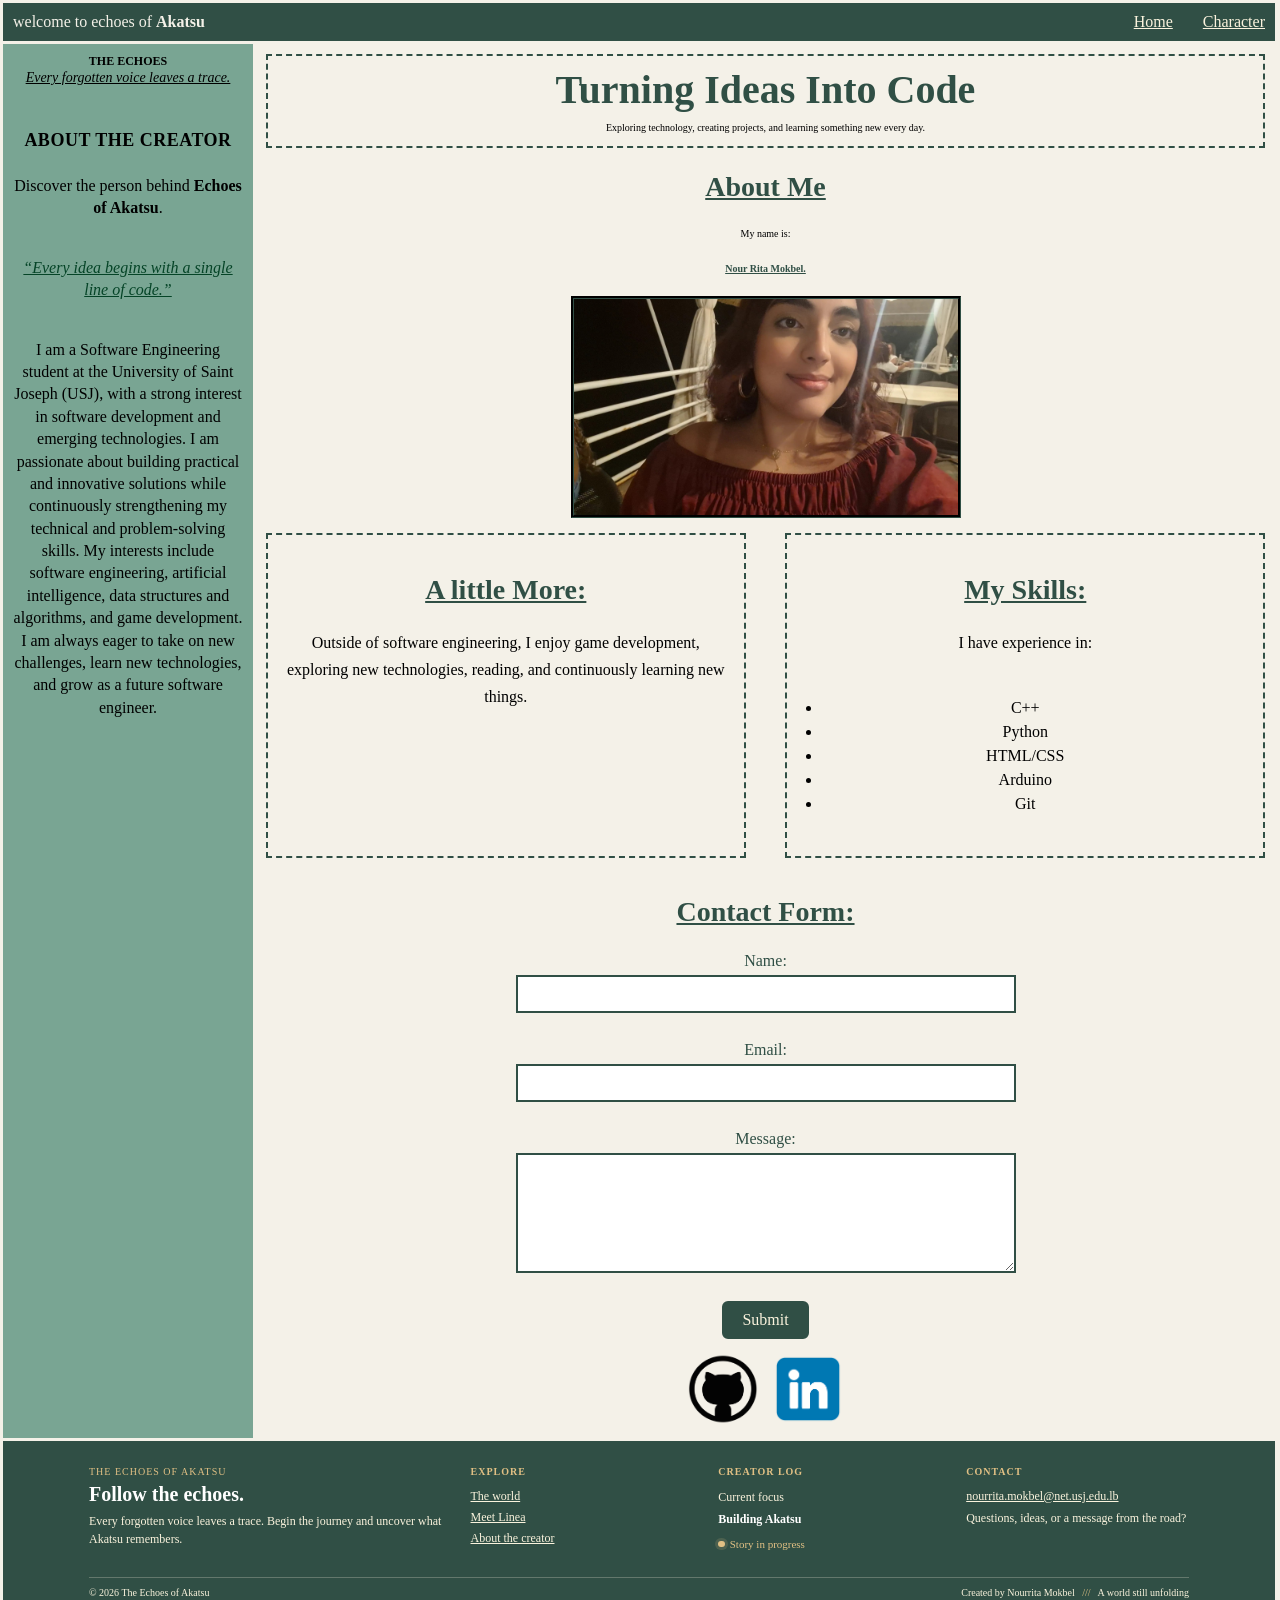
==== commit 623c8b71: "add a better footer section" ====
--- a/About.html
+++ b/About.html
@@ -5,11 +5,8 @@
         <meta charset="UTF-8">
         <meta name="viewport" content="width=device-width, initial-scale=1.0">  
         <!--  we put this meta so that the web page we create can fit on anydevice with a zoom scale of 100% -->
-
         <title>About Me</title> 
-
         <link rel="stylesheet" href="css/styles.css">
-
         <link rel="icon" type="image/png" href="images/logo.png">
         <!-- putting the rel with the link too add the logo that i want in the navigtor bar to like that have a logo--> 
         
@@ -290,12 +287,38 @@
         <!-- ================= FOOTER ================= -->
 
         <footer class="foot">
-
-            <p>
-                ©2026 About Me /// Contact: nourrita.mokbel@net.usj.edu.lb
-            </p>
-
-        </footer>    
+            <div class="foot-main">
+                <div class="foot-intro">
+                    <p class="foot-kicker">THE ECHOES OF AKATSU</p>
+                    <h2>Follow the echoes.</h2>
+                    <p>Every forgotten voice leaves a trace. Begin the journey and uncover what Akatsu remembers.</p>
+                </div>
+
+                <div class="foot-column">
+                    <h3>Explore</h3>
+                    <a href="index2.html">The world</a>
+                    <a href="character.html">Meet Linea</a>
+                    <a href="About.html">About the creator</a>
+                </div>
+
+                <div class="foot-column">
+                    <h3>Creator log</h3>
+                    <p>Current focus</p>
+                    <strong>Building Akatsu</strong>
+                    <p class="foot-status"><span></span> Story in progress</p>
+                </div>
+
+                <div class="foot-column foot-contact">
+                    <h3>Contact</h3>
+                    <a href="mailto:nourrita.mokbel@net.usj.edu.lb">nourrita.mokbel@net.usj.edu.lb</a>
+                    <p>Questions, ideas, or a message from the road?</p>
+                </div>
+            </div>
+            <div class="foot-bottom">
+                <p>© 2026 The Echoes of Akatsu</p>
+                <p>Created by Nourrita Mokbel <span aria-hidden="true">///</span> A world still unfolding</p>
+            </div>
+        </footer>
 
     </div>
 
--- a/css/styles.css
+++ b/css/styles.css
@@ -1,1082 +1,1317 @@
-:root {   /* creating variable for latter use instead of writing each time the color or the font we use variable to set them */
-    --nav-color: #304f45; /* we use the backgound of the head in 3 other html file so creating a varable is better to not loose / forget the color */    
-    --hover-color: #faf3dd;   
-    --body-color: #f4f1e8;  
-    --text-color: #26352f;  
-    --link-hover-color: #e1c084;  
-    --sidebar-color: #79a593;
-    --quote-color: rgb(5, 68, 39);
-    --border-color: #c7c0aa;
-    --white-color: #ffffff;
-   --space-1: 0.1875rem;
-    --space-2: 0.25rem;
-    --space-3: 0.3125rem;
-    --space-4: 0.375rem;
-    --space-5: 0.4375rem;
-    --space-6: 0.5rem;
-    --space-7: 0.625rem;
-    --space-8: 0.75rem;
-    --space-9: 0.9375rem;
-    --space-10: 1.125rem;
-    --space-11: 1.25rem;
-    --space-12: 1.5625rem;
-    --space-13: 1.875rem;
-    --space-14: 2.5rem;
-    --space-15: 2.8125rem;
-}   
-
-body {   
-    /* == spacing scale: the spacing variables are inherited by the whole page == */
- 
-    font-family: "Georgia",serif;
-    background-color: var(--body-color); /* so that the whole background stay the same color , wo don't have change in the color background */   
+:root {   /* creating variable for latter use instead of writing each time the color or the font we use variable to set them */ 
+    --nav-color: #304f45; /* we use the backgound of the head in 3 other html file so creating a varable is better to not loose / forget the color */     
+    --hover-color: #faf3dd;    
+    --body-color: #f4f1e8;   
+    --text-color: #26352f;   
+    --link-hover-color: #e1c084;   
+    --sidebar-color: #79a593; 
+    --quote-color: rgb(5, 68, 39); 
+    --border-color: #c7c0aa; 
+    --white-color: #ffffff; 
+    --space-1: 0.1875rem; 
+    --space-2: 0.25rem; 
+    --space-3: 0.3125rem; 
+    --space-4: 0.375rem; 
+    --space-5: 0.4375rem; 
+    --space-6: 0.5rem; 
+    --space-7: 0.625rem; 
+    --space-8: 0.75rem; 
+    --space-9: 0.9375rem; 
+    --space-10: 1.125rem; 
+    --space-11: 1.25rem; 
+    --space-12: 1.5625rem; 
+    --space-13: 1.875rem; 
+    --space-14: 2.5rem; 
+    --space-15: 2.8125rem; 
+}    
+ 
+body {    
+    /* == spacing scale: the spacing variables are inherited by the whole page == */ 
+  
+    font-family: "Georgia",serif; 
+    background-color: var(--body-color); /* so that the whole background stay the same color , wo don't have change in the color background */    
+    margin: 0;   
+    width: 100%;   
+    min-height: 100vh;  /* if we didn't put this the footer wouldn't really been at the bottom of the age*/ 
+    display: flex; 
+    flex-direction: column; 
+    overflow-x: hidden;    /*for more safety because in the assingnement it's probidden to do horizontale scrollin  so to be more careful of this point */   
+}    
+    
+ 
+.header {    
+    grid-area: header;   
+    background-color: var(--nav-color);    
+    color: var(--body-color);    
+    padding: var(--space-6);    
+    min-width: 0;  /* It prevents long text or images to be wider than the the grid created in the screen */   
+    box-sizing: border-box;  
+}    
+ 
+/* creating the nav bar of the webpage */      
+.navbar {    
+    display: flex;    
+    flex-direction: row;    
+    gap: var(--space-3);    
+    justify-content: space-between;   
+    align-items: center;   
+    min-width: 0;   
+    width: 100%;   
+}    
+    
+.navbar p {  
     margin: 0;  
-    width: 100%;  
-    min-height: 100vh;  /* if we didn't put this the footer wouldn't really been at the bottom of the age*/
+    min-width: 0;  
+    overflow-wrap: break-word;  
+    font-size: 0.75rem;  
+}  
+  
+.navbar span {    
+    font-family: "Georgia", serif;    
+    font-weight: 800; /* to make the word Akatsu bold */    
+    font-size: 0.8125rem;   
+}    
+    
+.nav-links {  
+    min-width: 0;  
+}  
+  
+.nav-links nav {    
+    display: flex;    
+    flex-direction: row;    
+    gap: var(--space-4);  /* to put a space between character and about the creator */    
+    justify-content: center;    
+    align-items: center;   
+    flex-wrap: wrap;   
+}    
+ 
+/* add this part so if i put the curser on the link it change the color and if i've already visited the link it doesn't change to a default color */   
+.navbar a,.navbar a:visited {    
+    color: var(--hover-color);    
+    font-size: 0.875rem;   
+    transition: color 180ms ease;   /* to make the transition before clicking on the link/ when the curser is on the link smoother */ 
+    overflow-wrap: break-word;   
+}   
+   
+.navbar .nav-links a:hover {   
+    color: var(--link-hover-color);   
+}    
+    
+    
+/* creating the sidebar with the map and intro to the game */    
+    
+#sidebar {    
+    display: flex;    
+    flex-direction: column;    
+    gap: var(--space-3);    
+    padding: var(--space-5);    
+    grid-area: sidebar;    
+    background-color: var(--sidebar-color);    
+    min-width: 0;   
+    width: 100%;   
+    box-sizing: border-box;   
+}    
+   
+#sidebar > p {   
+    font-family: "Georgia", serif;   
+    font-size: 0.875rem;   
+    line-height: 1.4;   
+    text-align: center;   
+    margin: 0 0 var(--space-8);   
+    overflow-wrap: break-word;   
+}   
+   
+#sidebar h2 {    
+    font-family: "Georgia", serif;    
+    font-size: 0.625rem;    
+    line-height: 1.2;    
+    overflow-wrap: break-word;   
+    text-align: center;   
+    margin: 0;   
+}    
+    
+.sidebar-title {      
+    text-align: center;   
+    margin-bottom: var(--space-8);   
+}   
+   
+.sidebar-title h2 {   
+    margin: 0 0 var(--space-2);   
+    font-size: 0.8125rem;   
+}   
+   
+.sidebar-title p {   
+    margin: 0;   
+    font-size: 0.75rem;   
+    font-style: italic;   
+    line-height: 1.4;   
+    text-decoration-line: underline;   
+    overflow-wrap: break-word;   
+}   
+   
+#sidebar h3 {   
+    margin: 0 0 var(--space-3);   
+    font-size: 0.6875rem;   
+    letter-spacing: 0.5px;   
+    text-transform: uppercase;   
+    text-align: center;   
+    overflow-wrap: break-word;   
+}   
+   
+.sidebar-quote {   
+    color: var(--quote-color);   
+    font-style: italic;   
+    text-align: center;   
+    line-height: 1.4;   
+    text-decoration-line: underline;   
+    margin-top: var(--space-3);   
+    overflow-wrap: break-word;   
+}   
+ 
+.sidebar-guide p { 
+    margin: 0; 
+    font-size: 0.875rem; 
+    line-height: 1.4; 
+    text-align: center; 
+    overflow-wrap: break-word; 
+} 
+   
+/* creating the main design of the webpage of index2 */    
+   
+#main_info {   
+    grid-area: main;   
+    min-width: 0;   
+    width: 100%;   
+    box-sizing: border-box;   
+}   
+   
+.main {   
+    background: var(--body-color);   
+    padding: var(--space-6);   
+    min-width: 0;   
+    width: 100%;   
+    box-sizing: border-box;   
+}   
+   
+.main h1 {   
+    margin-top: 0;   
+    margin-bottom: var(--space-6);   
+    font-size: 1.125rem;   
+    overflow-wrap: break-word;   
+}   
+   
+.main p {   
+    line-height: 1.5;   
+    font-size: 1rem;   
+    margin: 0 0 var(--space-7);   /* left 0, right 0 and top,bottom the size desire */ 
+    overflow-wrap: break-word;   
+}   
+   
+#map-fantasy {    
+    width: 70%;    
+    max-width: 300px;  /* so that the map stay the same size no matter what */    
+    height: auto;    
+    display: block;    
+    margin: 0 auto var(--space-7);  
+}    
+   
+#game {   
+    display: flex;   
+    flex-direction: row;   
+    grid-area: game-info;   
+    align-self: start; 
+    margin-top: var(--space-3); 
+    min-width: 0;   
+    width: 100%;   
+    justify-content: space-between;  
+}   
+ 
+#game-details { 
+    display: grid; 
+    grid-template-columns: 1fr; 
+    gap: var(--space-6); 
+    grid-area: game-details; 
+    min-width: 0; 
+    width: 100%; 
+    padding: var(--space-6); 
+    box-sizing: border-box; 
+} 
+ 
+.game-detail-box { 
+    min-width: 0; 
+    padding: var(--space-6); 
+    background-color: var(--body-color); 
+    border: 2px solid var(--border-color); 
+    box-sizing: border-box; 
+} 
+ 
+.game-detail-box h2 { 
+    margin: 0 0 var(--space-4); 
+    font-size: 1rem; 
+    overflow-wrap: break-word; 
+} 
+ 
+.game-detail-box p { 
+    margin: 0; 
+    font-size: 0.875rem; 
+    line-height: 1.5; 
+    overflow-wrap: break-word; 
+} 
+   
+.game-info {   
+    display: flex;   
+    justify-content: center;   
+    align-items: center;   
+    flex-direction: column;   
+    gap: var(--space-3);   
+    width: 49%;  /* because the background of the web page won't be the full size so we ajust this so that it take the whole space no matter what type of device we use */   
+    /* 0i created 2 box with the same backgound and type so it merge together and we can't telle them apart but if i put the border around them it will show the 2 box seperately */   
+    box-sizing: border-box;   
+    padding: var(--space-5);   
+    background-color: var(--hover-color);   
+    min-width: 0;   
+}   
+   
+.game-info p {   
+    margin: 0;   
+    line-height: 1.4;   
+    font-size: 0.875rem;  
+    overflow-wrap: break-word;   
+}   
+   
+.game-info ul {   
+    margin: 0;   
+    padding-left: 0.9rem;   
+    line-height: 1.4;   
+    width: 100%;   
+    box-sizing: border-box;  
+    font-size: 0.875rem;  
+}   
+ 
+#game-note { 
+    grid-area: game-note; 
+    align-self: start; 
+    min-width: 0; 
+    width: 100%; 
+    padding: var(--space-6); 
+    box-sizing: border-box; 
+} 
+ 
+.game-note-box { 
+    width: 100%; 
+    padding: var(--space-6); 
+    background-color: var(--hover-color); 
+    border: 2px dashed var(--nav-color); 
+    box-sizing: border-box; 
+} 
+ 
+.game-note-box h2 { 
+    margin: 0 0 var(--space-4); 
+    font-size: 1rem; 
+    overflow-wrap: break-word; 
+} 
+ 
+.game-note-box p { 
+    margin: 0; 
+    font-size: 0.875rem; 
+    line-height: 1.5; 
+    overflow-wrap: break-word; 
+} 
+   
+.foot {
+    grid-area: foot;
+    background-color: var(--nav-color);
+    color: var(--hover-color);
+    padding: var(--space-12) var(--space-7) var(--space-6);
+    min-width: 0;
+}
+
+.foot-main {
+    display: grid;
+    grid-template-columns: 1fr;
+    gap: var(--space-12);
+    max-width: 1100px;
+    margin: 0 auto;
+}
+
+.foot-intro,
+.foot-column {
+    min-width: 0;
+}
+
+.foot-kicker,
+.foot-column h3 {
+    margin: 0 0 var(--space-4);
+    color: var(--link-hover-color);
+    font-size: 0.625rem;
+    letter-spacing: 1px;
+    text-transform: uppercase;
+}
+
+.foot-intro h2 {
+    margin: 0 0 var(--space-4);
+    color: var(--white-color);
+    font-size: 1.25rem;
+    overflow-wrap: break-word;
+}
+
+.foot-intro > p:last-child,
+.foot-column p {
+    margin: 0;
+    color: var(--hover-color);
+    font-size: 0.75rem;
+    line-height: 1.5;
+    overflow-wrap: break-word;
+}
+
+.foot-column {
     display: flex;
     flex-direction: column;
-    overflow-x: hidden;    /*for more safety because in the assingnement it's probidden to do horizontale scrollin  so to be more careful of this point */  
-}   
-   
-
-.header {   
-    grid-area: header;  
-    background-color: var(--nav-color);   
-    color: var(--body-color);   
-    padding: var(--space-6);   
-    min-width: 0;  /* It prevents long text or images to be wider than the the grid created in the screen */  
+    align-items: flex-start;
+    gap: var(--space-3);
+}
+
+.foot-column a {
+    color: var(--hover-color);
+    font-size: 0.75rem;
+    line-height: 1.35;
+    overflow-wrap: anywhere;
+    transition: color 180ms ease;
+}
+
+.foot-column a:hover {
+    color: var(--link-hover-color);
+}
+
+.foot-column strong {
+    color: var(--white-color);
+    font-size: 0.75rem;
+    line-height: 1.35;
+    overflow-wrap: break-word;
+}
+
+.foot-status {
+    display: flex;
+    align-items: center;
+    gap: var(--space-3);
+    margin-top: var(--space-2) !important;
+    color: var(--link-hover-color) !important;
+    font-size: 0.6875rem !important;
+}
+
+.foot-status span {
+    width: 0.4rem;
+    height: 0.4rem;
+    border-radius: 50%;
+    background-color: var(--link-hover-color);
+    box-shadow: 0 0 0 3px rgba(225, 192, 132, 0.16);
+}
+
+.foot-bottom {
+    display: flex;
+    flex-direction: column;
+    justify-content: space-between;
+    gap: var(--space-6);
+    max-width: 1100px;
+    margin: var(--space-12) auto 0;
+    padding-top: var(--space-6);
+    border-top: 1px solid rgba(250, 243, 221, 0.25);
+}
+
+.foot-bottom p {
+    margin: 0;
+    color: var(--hover-color);
+    font-size: 0.625rem;
+    line-height: 1.4;
+    overflow-wrap: break-word;
+}
+
+.foot-bottom span {
+    margin: 0 var(--space-3);
+    color: var(--link-hover-color);
+}
+    
+/* since we decide to do the webpage mobile first so in order to fit everything on a smaller screen we put grid and use template-area to make everything look better as a grid of 1 column and multilple row for a mobile or 2 column and multiple row for a larger screen */ 
+.grid { 
+    display: grid; 
+    grid-template-columns: 100%; 
+    grid-template-rows: auto auto auto auto auto 1fr auto; 
+    grid-template-areas: 
+        "header" 
+        "sidebar" 
+        "main" 
+        "game-details" 
+        "game-info" 
+        "game-note" 
+        "foot"; 
+    gap: var(--space-1); 
+    padding: var(--space-1); 
+    width: 100%; 
+    flex: 1; /* can grow to fill available space. flex grow =1 , flex shrink =1 flex basis 0% */ 
+    min-width: 0; 
     box-sizing: border-box; 
-}   
- /* creating the nav bar of the  webpage  */     
-.navbar {   
-    display: flex;   
-    flex-direction: row;   
-    gap: var(--space-3);   
-    justify-content: space-between;  
-    align-items: center;  
-    min-width: 0;  
-    width: 100%;  
-}   
-   
-.navbar p { 
-    margin: 0; 
+}  
+ 
+body > .grid { 
+    min-height: 100vh; 
+} 
+ 
+.about-page .grid { 
+    grid-template-rows: auto auto 1fr auto; 
+    grid-template-areas: 
+        "header" 
+        "sidebar" 
+        "main" 
+        "foot"; 
+} 
+   
+/* ================= CHARACTER PAGE ================= */   
+   
+/* Main character section: on mobile, the content is displayed in one column */ 
+.character { 
+    display: grid; 
+    grid-template-columns: 1fr; 
+    grid-template-areas: 
+        "main"
+        "side"; 
+    gap: var(--space-7); 
+    padding: var(--space-6); 
+    background-color: var(--body-color); 
+    color: var(--text-color); 
     min-width: 0; 
-    overflow-wrap: break-word; 
-    font-size: 0.75rem; 
-} 
- 
-.navbar span {   
-    font-family: "Georgia", serif;   
-    font-weight: 800; /* to make the word Akatsu bold */   
-    font-size: 0.8125rem;  
-}   
-   
-.nav-links { 
-    min-width: 0; 
-} 
- 
-.nav-links nav {   
-    display: flex;   
-    flex-direction: row;   
-    gap: var(--space-4);  /* to put a space between character and about the creator */   
-    justify-content: center;   
-    align-items: center;  
-    flex-wrap: wrap;  
-}   
- /* add this part so if i put the curser on the link it change the color and if i've already visited the link it doesn't change to a default color */  
-.navbar a,.navbar a:visited {   
-    color: var(--hover-color);   
-    font-size: 0.875rem;  
-    transition: color 180ms ease;   /* to make the transition before clicking on the link/ when the curser is on the link smoother */
-    overflow-wrap: break-word;  
+    width: 100%; 
+    box-sizing: border-box; 
+    flex: 1; 
 }  
-  
-.navbar .nav-links a:hover {  
-    color: var(--link-hover-color);  
-}   
-   
-   
-/* creating the sidebar with the map and intro to the game */   
-   
-#sidebar {   
-    display: flex;   
-    flex-direction: column;   
-    gap: var(--space-3);   
-    padding: var(--space-5);   
-    grid-area: sidebar;   
-    background-color: var(--sidebar-color);   
-    min-width: 0;  
-    width: 100%;  
-    box-sizing: border-box;  
-}   
-  
-#sidebar > p {  
-    font-family: "Georgia", serif;  
-    font-size: 0.875rem;  
-    line-height: 1.4;  
-    text-align: center;  
-    margin: 0 0 var(--space-8);  
-    overflow-wrap: break-word;  
-}  
-  
-#sidebar h2 {   
-    font-family: "Georgia", serif;   
-    font-size: 0.625rem;   
-    line-height: 1.2;   
-    overflow-wrap: break-word;  
-    text-align: center;  
-    margin: 0;  
-}   
-   
-.sidebar-title {     
-    text-align: center;  
-    margin-bottom: var(--space-8);  
-}  
-  
-.sidebar-title h2 {  
-    margin: 0 0 var(--space-2);  
-    font-size: 0.8125rem;  
-}  
-  
-.sidebar-title p {  
-    margin: 0;  
-    font-size: 0.75rem;  
-    font-style: italic;  
-    line-height: 1.4;  
-    text-decoration-line: underline;  
-    overflow-wrap: break-word;  
-}  
-  
-#sidebar h3 {  
-    margin: 0 0 var(--space-3);  
-    font-size: 0.6875rem;  
-    letter-spacing: 0.5px;  
-    text-transform: uppercase;  
-    text-align: center;  
-    overflow-wrap: break-word;  
-}  
-  
-.sidebar-quote {  
-    color: var(--quote-color);  
-    font-style: italic;  
-    text-align: center;  
-    line-height: 1.4;  
-    text-decoration-line: underline;  
-    margin-top: var(--space-3);  
-    overflow-wrap: break-word;  
-}  
-
-.sidebar-guide p {
-    margin: 0;
-    font-size: 0.875rem;
-    line-height: 1.4;
-    text-align: center;
-    overflow-wrap: break-word;
-}
-  
-/* creating the  main design of the webpage of index2 */   
-  
-#main_info {  
-    grid-area: main;  
-    min-width: 0;  
-    width: 100%;  
-    box-sizing: border-box;  
-}  
-  
-.main {  
-    background: var(--body-color);  
-    padding: var(--space-6);  
-    min-width: 0;  
-    width: 100%;  
-    box-sizing: border-box;  
-}  
-  
-.main h1 {  
-    margin-top: 0;  
-    margin-bottom: var(--space-6);  
-    font-size: 1.125rem;  
-    overflow-wrap: break-word;  
-}  
-  
-.main p {  
-    line-height: 1.5;  
-    font-size: 1rem;  
-    margin: 0 0 var(--space-7);   /* left 0, right 0 and top,bottom the size desire */
-    overflow-wrap: break-word;  
-}  
-  
-#map-fantasy {   
-    width: 70%;   
-    max-width: 300px;  /* so that the map stay the same size no matter what */   
-    height: auto;   
-    display: block;   
-    margin: 0 auto var(--space-7); 
-}   
-  
-#game {  
-    display: flex;  
-    flex-direction: row;  
-    grid-area: game-info;  
-    align-self: start;
-    margin-top: var(--space-3);
-    min-width: 0;  
-    width: 100%;  
-    justify-content: space-between; 
-}  
-
-#game-details {
+
+/* This contains the main character information and keeps the image, information, stats and profile organized with Grid */
+.character-main-content {
+    grid-area: main;
     display: grid;
     grid-template-columns: 1fr;
-    gap: var(--space-6);
-    grid-area: game-details;
-    min-width: 0;
-    width: 100%;
-    padding: var(--space-6);
-    box-sizing: border-box;
-}
-
-.game-detail-box {
-    min-width: 0;
-    padding: var(--space-6);
-    background-color: var(--body-color);
-    border: 2px solid var(--border-color);
-    box-sizing: border-box;
-}
-
-.game-detail-box h2 {
-    margin: 0 0 var(--space-4);
-    font-size: 1rem;
-    overflow-wrap: break-word;
-}
-
-.game-detail-box p {
-    margin: 0;
-    font-size: 0.875rem;
-    line-height: 1.5;
-    overflow-wrap: break-word;
-}
-  
-.game-info {  
-    display: flex;  
-    justify-content: center;  
-    align-items: center;  
-    flex-direction: column;  
-    gap: var(--space-3);  
-    width: 49%;  /* because the background of the web page won't be the full size so we ajust this so that it take the whole space no matter what type of device we use */  
-    /* 0i created 2 box with the same backgound and type so it merge together and we can't telle them apart but if i put the border around them it will show the 2 box seperately */  
-    box-sizing: border-box;  
-    padding: var(--space-5);  
-    background-color: var(--hover-color);  
-    min-width: 0;  
-}  
-  
-.game-info p {  
-    margin: 0;  
-    line-height: 1.4;  
-    font-size: 0.875rem; 
-    overflow-wrap: break-word;  
-}  
-  
-.game-info ul {  
-    margin: 0;  
-    padding-left: 0.9rem;  
-    line-height: 1.4;  
-    width: 100%;  
-    box-sizing: border-box; 
-    font-size: 0.875rem; 
-}  
-
-#game-note {
-    grid-area: game-note;
-    align-self: start;
-    min-width: 0;
-    width: 100%;
-    padding: var(--space-6);
-    box-sizing: border-box;
-}
-
-.game-note-box {
-    width: 100%;
-    padding: var(--space-6);
-    background-color: var(--hover-color);
-    border: 2px dashed var(--nav-color);
-    box-sizing: border-box;
-}
-
-.game-note-box h2 {
-    margin: 0 0 var(--space-4);
-    font-size: 1rem;
-    overflow-wrap: break-word;
-}
-
-.game-note-box p {
-    margin: 0;
-    font-size: 0.875rem;
-    line-height: 1.5;
-    overflow-wrap: break-word;
-}
-  
-.foot {  
-    background-color: var(--nav-color);  
-    color: var(--hover-color);  
-}  /* separate the styling of the footer for the paragraph to be clearer */  
-  
-.foot p {  
-    margin: 0;  
-    padding: var(--space-5);  
-    color: var(--hover-color);  
-    font-size: 0.875rem;  
-    text-align: center;  
-    overflow-wrap: break-word;  
-}  
-   
-  /* since we decide to do the webpage mobile first so in order to fit everything on a smaller screen we put grid and use template-area to make everything look better as a grid of 1 column and multilple row for a mobile or 2 column and multiple row for a larger screen */
-.grid {
-    display: grid;
-    grid-template-columns: 100%;
-    grid-template-rows: auto auto auto auto auto 1fr auto;
-    grid-template-areas:
-        "header"
-        "sidebar"
-        "main"
-        "game-details"
-        "game-info"
-        "game-note"
-        "foot";
-    gap: var(--space-1);
-    padding: var(--space-1);
-    width: 100%;
-    flex: 1; /*  can grow to fill available space. flex grow =1 , flex shrink =1 flex basis 0% */
-    min-width: 0;
-    box-sizing: border-box;
-} 
-
-body > .grid {
-    min-height: 100vh;
-}
-
-.about-page .grid {
-    grid-template-rows: auto auto 1fr auto;
-    grid-template-areas:
-        "header"
-        "sidebar"
-        "main"
-        "foot";
-}
-   
-.character {
-    display: grid;
-    grid-template-columns: 100%;
     grid-template-areas:
         "character-info"
         "main-image"
         "linea-stats"
         "linea-profile";
     gap: var(--space-7);
-    padding: var(--space-6);
-    background-color: var(--body-color);
-    color: var(--text-color);
+    min-width: 0;
+}
+ 
+/* LEFT — Character */    
+    
+.character-main {    
+    display: flex;    
+    flex-direction: column;    
+    justify-content: center;    
+    align-items: center;    
+    min-width: 0;   
+}    
+    
+#character-image {    
+    width: 80%;    
+    max-width: 350px;    
+    height: auto;   
+    display: block;   
+    margin: 0 auto;   
+    grid-area: main-image;   
+}   
+   
+#linea-stats-image {   
+    display: block;   
+    width: 80%;   
+    max-width: 420px;   
+    height: auto;   
+    margin: var(--space-3) auto;   
+    justify-self: center;   
+    grid-area: linea-stats;   
+}   
+   
+/* Old sidebar styling kept for the original character layout */ 
+.character-sidebar {    
+    display: flex;    
+    flex-direction: column;    
+    justify-content: center;    
+    gap: var(--space-7);    
+    padding: var(--space-7);    
+    min-width: 0;   
+}    
+   
+/* Character text information: name, description, stats and button */ 
+.character-info {   
+    display: flex;   
+    flex-direction: column;   
+    align-items: flex-start;   
+    justify-content: center;  
+    min-width: 0;   
+    width: 100%;   
+    grid-area: character-info;   
+}   
+    
+/* Name */    
+    
+.character-name {    
+    font-size: 1.125rem;    
+    margin: 0;    
+    overflow-wrap: break-word;   
+}    
+    
+.character-role {    
+    font-size: 0.5625rem;    
+    overflow-wrap: break-word;   
+}    
+    
+/* Description of the character how do in want the description to look like*/    
+    
+.character-description {    
+    font-size: 0.875rem;    
+    line-height: 1.3;    
+    overflow-wrap: break-word;   
+}    
+    
+/* box for the styling of the statistique of my character*/    
+    
+.character-stats {    
+    display: flex;    
+    flex-direction: column;    
+    gap: var(--space-1);    
+    width: 100%;   
+    grid-area: character-stats;   
+}    
+    
+.character-stats h2 {  
+    font-size: 0.75rem;  
+    margin: 0 0 var(--space-1);  
+}  
+  
+.stat {    
+    display: flex;    
+    flex-direction: column;    
+    padding: var(--space-2);    
+    border: 1px solid var(--border-color);    
+    border-radius: 6px;    
+    font-size: 0.5rem;    
+    min-width: 0;   
+    width: 100%;   
+    box-sizing: border-box;  
+}   
+   
+.linea-profile {   
+    grid-column: 1 / -1;  /* Because .character has two columns the -1 let the width take the 2 column and take in this case the full width of the screen not half*/   
+    width: 100%;   
+    max-width: 100%;   
+    padding: var(--space-6);   
+    box-sizing: border-box; /* the total width stays exactly 100%, including padding and border without border box we could have a horizontal ooverflow*/   
+    background-color: var(--body-color);   
+    border: 2px dashed var(--nav-color);   
+    color: var(--nav-color);   
+    font-family: "Georgia", serif;   
+    min-width: 0;   
+    grid-area: linea-profile;   
+}   
+   
+.linea-profile h2 {   
+    margin: 0;   
+    font-size: 0.8125rem;   
+    letter-spacing: 1px;   
+    overflow-wrap: break-word;   
+}   
+   
+.line {   
+    width: 100%;   
+    height: 1px;   
+    margin: var(--space-3) 0 var(--space-5);   
+    background-color: var(--text-color);   
+}   
+   
+.stats p {   
+    display: flex;   
+    justify-content: space-between;   
+    align-items: center;   
+    gap: var(--space-2);   
+    margin: var(--space-2) 0;   
+    font-size: 0.5625rem;   
+    min-width: 0;   
+}   
+   
+.stats span {    /* span is used for inline styling*/ 
+    font-weight: bold;   
+    letter-spacing: 0.5px;  
+    min-width: 0;  
+}   
+   
+.stats strong {     
+    font-weight: normal;   
+    letter-spacing: -1px;   
+    font-size: 0.4375rem;  
+    white-space: nowrap;   
+    min-width: 0; 
+}   
+   
+.quest {   
+    margin-top: var(--space-6);   
+    padding-top: var(--space-4);   
+    border-top: 1px solid var(--text-color);   
+}   
+   
+.quest h3 {   
+    margin: 0 0 var(--space-1);   
+    font-size: 0.6875rem;   
+    letter-spacing: 1px;   
+}   
+   
+.quest p {   
+    margin: 0;   
+    font-size: 0.8125rem;   
+    line-height: 1.4;   
+    overflow-wrap: break-word;   
+}    
+   
+/* Button */    
+    
+.character-button {    
+    display: block;   
+    align-self: center; 
+    padding: var(--space-4) var(--space-8);    
+    border: none;    
+    border-radius: 0.3125rem;    
+    background-color: var(--nav-color);    
+    color: var(--white-color);    
+    font-size: 0.625rem;    
+    font-family: "Georgia", serif;   
+    text-decoration: none;
+    cursor: pointer;   
+}
+
+
+/* Character side cards: this panel is placed on the right side on desktop and below the main content on mobile */
+.character-side-panel {
+    grid-area: side;
+    display: flex;
+    flex-direction: column;
+    gap: var(--space-6);
     min-width: 0;
     width: 100%;
+}
+
+/* Each card contains additional information about the character */
+.side-card {
+    background-color: var(--sidebar-color);
+    padding: var(--space-6);
+    border: 1px solid var(--border-color);
+    border-radius: 0.75rem;
     box-sizing: border-box;
-    flex: 1;
-} 
-   
-
-
-
-
-
-/* LEFT — Character */   
-   
-.character-main {   
+    min-width: 0;
+    box-shadow: 0 4px 10px rgba(38, 53, 47, 0.08);
+    transition: transform 0.2s ease, box-shadow 0.2s ease;
+}
+
+/* Small movement when hovering over a card */
+.side-card:hover {
+    transform: translateY(-2px);
+    box-shadow: 0 6px 14px rgba(38, 53, 47, 0.12);
+}
+
+/* Styling the title of each character information card */
+.side-card h3 {
+    margin: 0 0 var(--space-3);
+    padding-bottom: var(--space-2);
+    font-size: 0.95rem;
+    text-align: center;
+    text-transform: uppercase;
+    letter-spacing: 0.08em;
+    color: var(--text-color);
+    border-bottom: 1px solid var(--border-color);
+    overflow-wrap: break-word;
+}
+
+/* Keeping the paragraph readable and preventing long text from overflowing */
+.side-card p {
+    margin: 0 0 var(--space-4);
+    font-size: 0.875rem;
+    line-height: 1.5;
+    overflow-wrap: break-word;
+}
+
+/* The list gives extra details about the character inside each card */
+.side-card ul {
+    margin: 0;
+    padding-left: 1.2rem;
+    font-size: 0.8125rem;
+    line-height: 1.5;
+}
+/* ================= ABOUT ME PAGE ================= */   
+   
+/* styling the hero section */   
+   
+#hero {   
+    border: 2px dashed var(--nav-color);   
+    padding: var(--space-7);   
+    margin-bottom: var(--space-9);   
+    box-sizing: border-box;   
+    text-align: center;   
+    min-width: 0;   
+}   
+   
+#hero h1 {   
+    color: var(--nav-color);   
+    font-family: "Georgia", serif;   
+    font-size: 1.25rem;   
+    margin: 0 0 var(--space-4);   
+    overflow-wrap: break-word;   
+}   
+   
+#hero p {   
+    margin: 0;   
+    font-size: 0.625rem;  
+    overflow-wrap: break-word;   
+}   
+   
+/* styling the About Me section */   
+   
+#about_Me {   
+    text-align: center;   
+    min-width: 0;   
+}   
+   
+#about_Me h2, .about-boxes h2, .contact h2 {   
+    font-family: "Georgia", serif;   
+    color: var(--nav-color);   
+    text-decoration: underline;   
+    font-size: 1rem;   
+    overflow-wrap: break-word;   
+}   
+   
+#about_Me p {   
+    line-height: 1.5;   
+    font-size: 0.625rem;  
+    overflow-wrap: break-word;   
+}   
+   
+/* styling my name */   
+   
+#about_Me .p1 {   
+    font-family: "Georgia", serif;   
+    font-weight: 800;   
+    text-decoration: underline;   
+    color: var(--nav-color);   
+}   
+   
+/* styling my photo */   
+   
+#my-photo {   
+    width: 70%;   
+    max-width: 390px;   
+    height: auto;   
+    border: 3px groove var(--nav-color);   
+    display: block;   
+    margin: var(--space-7) auto;   
+    box-sizing: border-box;   
+}   
+   
+/* creating the two information boxes */   
+   
+.about-boxes {   
+    display: grid;   
+    grid-template-columns: 100%;   
+    gap: var(--space-7);   
+    margin-top: var(--space-9);   
+    min-width: 0;   
+}   
+   
+/* styling each box */   
+   
+.box {   
+    min-width: 0;   
+    max-width: 100%;   
+    width: 100%;   
+    padding: var(--space-6);   
+    border: 2px dashed var(--nav-color);   
+    box-sizing: border-box;   
+    text-align: center;   
+}   
+   
+.box p {   
+    line-height: 1.5;   
+    font-size: 1rem;  
+    overflow-wrap: break-word;   
+}   
+   
+.box ul {   
+    width: 100%;   
+    max-width: 100%;   
+    margin: var(--space-3) auto;   
+    padding: 1.25rem;   
+    text-align: center;  /* to put the element in the box in the center !!! doesn't align the box but the element inside the box */    
+    line-height: 1.5;   
+    font-size: 1rem;  
+    box-sizing: border-box;  
+}   
+   
+/* creating the contact section */   
+   
+.contact {   
+    display: flex;   
+    justify-content: center;   
+    width: 100%;   
+    margin-top: var(--space-9);   
+    min-width: 0;   
+}   
+   
+.Form {   
+    width: 100%;   
+    max-width: 600px;   
+    text-align: center;   
+    min-width: 0;   
+}   
+   
+.Form form {   
     display: flex;   
     flex-direction: column;   
+    align-items: center;   
+    gap: var(--space-3);   
+}   
+   
+.Form label {   
+    font-family: "Georgia", serif;   
+    color: var(--nav-color);   
+    font-size: 0.625rem;  
+}   
+   
+#name, #email,#message {   
+    width: 100%;   
+    max-width: 500px;   
+    box-sizing: border-box;   
+    padding: var(--space-4);   
+    font-family: "Arial", sans-serif;   
+    font-size: 0.75rem;   
+    border: 2px solid var(--nav-color);   
+    background-color: var(--white-color);   
+}   
+   
+#message {   /* since we want to write a message so it will logicaly be bigger than an email or a name so we add those to commad to make the message box bigger , better for the aesthetic */   
+    min-height: 80px;   
+    resize: vertical;   
+}   
+   
+#submit {   
+    border: 2px solid var(--nav-color);   
+    border-radius: 6px;   
+    padding: var(--space-4) var(--space-8);   
+    font-size: 0.75rem;   
+    font-family: "Georgia", serif;   
+    background-color: var(--nav-color);   
+    color: var(--hover-color);   
+    cursor: pointer;   
+}   
+   
+#submit:hover {   
+    background-color: var(--sidebar-color);   
+}   
+   
+/* styling the social links */   
+   
+.mylinks {   
+    display: flex;   
+    justify-content: center;   
+    gap: var(--space-9);   
+    margin-top: var(--space-9);   
+    flex-wrap: wrap;   
+}   
+   
+.social-link {   
+    display: flex;   
     justify-content: center;   
     align-items: center;   
-    min-width: 0;  
-}   
-   
-#character-image {   
-    width: 80%;   
-    max-width: 350px;   
-    height: auto;  
-    display: block;  
-    margin: 0 auto;  
-    grid-area: main-image;  
-}   
-  
-#linea-stats-image {  
-    display: block;  
-    width: 80%;  
-    max-width: 420px;  
-    height: auto;  
-    margin: var(--space-3) auto;  
-    justify-self: center;  
-    grid-area: linea-stats;  
-}  
-   
-.character-sidebar {   
-    display: flex;   
-    flex-direction: column;   
-    justify-content: center;   
-    gap: var(--space-7);   
-    padding: var(--space-7);   
-    min-width: 0;  
-}   
-  
-.character-info {  
-    display: flex;  
-    flex-direction: column;  
-    align-items: flex-start;  
-    justify-content: center; 
-    min-width: 0;  
-    width: 100%;  
-    grid-area: character-info;  
-}  
-   
-/* Name */   
-   
-.character-name {   
-    font-size: 1.125rem;   
-    margin: 0;   
-    overflow-wrap: break-word;  
-}   
-   
-.character-role {   
-    font-size: 0.5625rem;   
-    overflow-wrap: break-word;  
-}   
-   
-/* Description  of the character how do in want the description to look like*/   
-   
-.character-description {   
-    font-size: 0.875rem;   
-    line-height: 1.3;   
-    overflow-wrap: break-word;  
-}   
-   
-/* box for the styling of the statistique of my character*/   
-   
-.character-stats {   
-    display: flex;   
-    flex-direction: column;   
-    gap: var(--space-1);   
-    width: 100%;  
-    grid-area: character-stats;  
-}   
-   
-.character-stats h2 { 
-    font-size: 0.75rem; 
-    margin: 0 0 var(--space-1); 
-} 
- 
-.stat {   
-    display: flex;   
-    flex-direction: column;   
-    padding: var(--space-2);   
-    border: 1px solid var(--border-color);   
-    border-radius: 6px;   
-    font-size: 0.5rem;   
-    min-width: 0;  
-    width: 100%;  
-    box-sizing: border-box; 
-}  
-  
-.linea-profile {  
-    grid-column: 1 / -1;  /* Because .character has two columns the -1 let the width take the 2 column and take in this case the full width of the screen not half*/  
-    width: 100%;  
-    max-width: 100%;  
-    padding: var(--space-6);  
-    box-sizing: border-box; /* the total width stays exactly 100%, including padding and border without border box we could have a horizontal ooverflow*/  
-    background-color: var(--body-color);  
-    border: 2px dashed var(--nav-color);  
-    color: var(--nav-color);  
-    font-family: "Georgia", serif;  
-    min-width: 0;  
-    grid-area: linea-profile;  
-}  
-  
-.linea-profile h2 {  
-    margin: 0;  
-    font-size: 0.8125rem;  
-    letter-spacing: 1px;  
-    overflow-wrap: break-word;  
-}  
-  
-.line {  
-    width: 100%;  
-    height: 1px;  
-    margin: var(--space-3) 0 var(--space-5);  
-    background-color: var(--text-color);  
-}  
-  
-.stats p {  
-    display: flex;  
-    justify-content: space-between;  
-    align-items: center;  
-    gap: var(--space-2);  
-    margin: var(--space-2) 0;  
-    font-size: 0.5625rem;  
-    min-width: 0;  
-}  
-  
-.stats span {    /* span is used for inline styling*/
-    font-weight: bold;  
-    letter-spacing: 0.5px; 
-    min-width: 0; 
-}  
-  
-.stats strong {    
-    font-weight: normal;  
-    letter-spacing: -1px;  
-    font-size: 0.4375rem; 
-    white-space: nowrap;  
-    min-width: 0;
-}  
-  
-.quest {  
-    margin-top: var(--space-6);  
-    padding-top: var(--space-4);  
-    border-top: 1px solid var(--text-color);  
-}  
-  
-.quest h3 {  
-    margin: 0 0 var(--space-1);  
-    font-size: 0.6875rem;  
-    letter-spacing: 1px;  
-}  
-  
-.quest p {  
-    margin: 0;  
-    font-size: 0.8125rem;  
-    line-height: 1.4;  
-    overflow-wrap: break-word;  
-}   
-  
-/* Button */   
-   
-.character-button {   
-    display: block;  
-    align-self: center;
-    padding: var(--space-4) var(--space-8);   
-    border: none;   
-    border-radius: 0.3125rem;   
-    background-color: var(--nav-color);   
-    color: var(--white-color);   
-    font-size: 0.625rem;   
-    font-family: "Georgia", serif;  
-    cursor: pointer;  
-}
-/* ================= ABOUT ME PAGE ================= */  
-  
-/* styling the hero section */  
-  
-#hero {  
-    border: 2px dashed var(--nav-color);  
-    padding: var(--space-7);  
-    margin-bottom: var(--space-9);  
-    box-sizing: border-box;  
-    text-align: center;  
-    min-width: 0;  
-}  
-  
-#hero h1 {  
-    color: var(--nav-color);  
-    font-family: "Georgia", serif;  
-    font-size: 1.25rem;  
-    margin: 0 0 var(--space-4);  
-    overflow-wrap: break-word;  
-}  
-  
-#hero p {  
-    margin: 0;  
-    font-size: 0.625rem; 
-    overflow-wrap: break-word;  
-}  
-  
-/* styling the About Me section */  
-  
-#about_Me {  
-    text-align: center;  
-    min-width: 0;  
-}  
-  
-#about_Me h2, .about-boxes h2, .contact h2 {  
-    font-family: "Georgia", serif;  
-    color: var(--nav-color);  
-    text-decoration: underline;  
-    font-size: 1rem;  
-    overflow-wrap: break-word;  
-}  
-  
-#about_Me p {  
-    line-height: 1.5;  
-    font-size: 0.625rem; 
-    overflow-wrap: break-word;  
-}  
-  
-/* styling my name */  
-  
-#about_Me .p1 {  
-    font-family: "Georgia", serif;  
-    font-weight: 800;  
-    text-decoration: underline;  
-    color: var(--nav-color);  
-}  
-  
-/* styling my photo */  
-  
-#my-photo {  
-    width: 70%;  
-    max-width: 390px;  
-    height: auto;  
-    border: 3px groove var(--nav-color);  
-    display: block;  
-    margin: var(--space-7) auto;  
-    box-sizing: border-box;  
-}  
-  
-/* creating the two information boxes */  
-  
-.about-boxes {  
-    display: grid;  
-    grid-template-columns: 100%;  
-    gap: var(--space-7);  
-    margin-top: var(--space-9);  
-    min-width: 0;  
-}  
-  
-/* styling each box */  
-  
-.box {  
-    min-width: 0;  
-    max-width: 100%;  
-    width: 100%;  
-    padding: var(--space-6);  
-    border: 2px dashed var(--nav-color);  
-    box-sizing: border-box;  
-    text-align: center;  
-}  
-  
-.box p {  
-    line-height: 1.5;  
-    font-size: 1rem; 
-    overflow-wrap: break-word;  
-}  
-  
-.box ul {  
-    width: 100%;  
-    max-width: 100%;  
-    margin: var(--space-3) auto;  
-    padding: 1.25rem;  
-    text-align: center;  /* to put the element in the box in the center !!! doesn't align the box but the element inside the box */    line-height: 1.5;  
-    font-size: 1rem; 
-    box-sizing: border-box; 
-}  
-  
-/* creating the contact section */  
-  
-.contact {  
-    display: flex;  
-    justify-content: center;  
-    width: 100%;  
-    margin-top: var(--space-9);  
-    min-width: 0;  
-}  
-  
-.Form {  
-    width: 100%;  
-    max-width: 600px;  
-    text-align: center;  
-    min-width: 0;  
-}  
-  
-.Form form {  
-    display: flex;  
-    flex-direction: column;  
-    align-items: center;  
-    gap: var(--space-3);  
-}  
-  
-.Form label {  
-    font-family: "Georgia", serif;  
-    color: var(--nav-color);  
-    font-size: 0.625rem; 
-}  
-  
-#name, #email,#message {  
-    width: 100%;  
-    max-width: 500px;  
-    box-sizing: border-box;  
-    padding: var(--space-4);  
-    font-family: "Arial", sans-serif;  
-    font-size: 0.75rem;  
-    border: 2px solid var(--nav-color);  
-    background-color: var(--white-color);  
-}  
-  
-#message {   /* since we want to write a message so it will logicaly be bigger than an email or a name so we add those to commad to make the message box bigger , better for the aesthetic */  
-    min-height: 80px;  
-    resize: vertical;  
-}  
-  
-#submit {  
-    border: 2px solid var(--nav-color);  
-    border-radius: 6px;  
-    padding: var(--space-4) var(--space-8);  
-    font-size: 0.75rem;  
-    font-family: "Georgia", serif;  
-    background-color: var(--nav-color);  
-    color: var(--hover-color);  
-    cursor: pointer;  
-}  
-  
-#submit:hover {  
-    background-color: var(--sidebar-color);  
-}  
-  
-/* styling the social links */  
-  
-.mylinks {  
-    display: flex;  
-    justify-content: center;  
-    gap: var(--space-9);  
-    margin-top: var(--space-9);  
-    flex-wrap: wrap;  
-}  
-  
-.social-link {  
-    display: flex;  
-    justify-content: center;  
-    align-items: center;  
-}  
-  
-#logo_1,#logo_2,#logo_3 {  
-    width: 45px;  
-    height: 45px;  
-    object-fit: contain;  
-}  
-  
-.foot {  
-    grid-area: foot;  
-}  
-  
-/* == MEDIA QUERY : DESKTOP / LARGE SCREENS == */  
-  
-@media (min-width: 768px) {  /* because we decide to do mobile first so we have now to ajust for the desktop/ laptop */   
-   
-    .header { 
+}   
+   
+#logo_1,#logo_2,#logo_3 {   
+    width: 45px;   
+    height: 45px;   
+    object-fit: contain;   
+}   
+   
+.foot {   
+    grid-area: foot;   
+}   
+   
+/* == MEDIA QUERY : DESKTOP / LARGE SCREENS == */   
+   
+@media (min-width: 768px) {  /* because we decide to do mobile first so we have now to ajust for the desktop/ laptop */    
+    .foot-main {
+        grid-template-columns: minmax(0, 1.6fr) repeat(3, minmax(0, 1fr));
+    }
+
+    .foot-bottom {
+        flex-direction: row;
+        align-items: center;
+    }
+    
+    .header {  
+        padding: var(--space-7);  
+    }  
+  
+    .navbar {    
+        flex-direction: row;    
+        gap: var(--space-14);    
+        align-items: center;   
+    }    
+    
+    .navbar p {  
+        font-size: 1rem;  
+    }  
+  
+    .navbar span {   
+        font-size: 1rem;   
+    }   
+   
+    .nav-links nav {    
+        flex-direction: row;    
+        gap: var(--space-13);    
+    }    
+    
+    .navbar a,   
+    .navbar a:hover,   
+    .navbar a:visited {   
+        font-size: 1rem;   
+    }   
+   
+    /* On larger screens, the main page uses two columns: the sidebar stays on the left and the content stays on the right */ 
+    .grid {    
+        grid-template-columns: 250px calc(100% - 255px);      
+        grid-template-rows: auto 1fr auto auto 1fr auto; 
+        grid-template-areas:    
+            "header header"    
+            "sidebar main"   
+            "sidebar game-details" 
+            "sidebar game-info"   
+            "sidebar game-note" 
+            "foot foot";    
+    }    
+ 
+    .about-page .grid { 
+        grid-template-rows: auto 1fr auto; 
+        grid-template-areas: 
+            "header header" 
+            "sidebar main" 
+            "foot foot"; 
+    } 
+   
+    #sidebar {    
+        gap: var(--space-8);   
+        padding: var(--space-7);    
+        justify-content: flex-start; 
+    }  
+  
+    #sidebar > p {   
+        font-size: 1rem;   
+        margin: 0 0 var(--space-12);   
+    }   
+  
+    #sidebar h2 {    
+        font-size: 0.75rem;    
+    }    
+  
+    .sidebar-title {      
+        margin-bottom: var(--space-13);   
+    }   
+   
+    .sidebar-title h2 {   
+        margin: 0 0 var(--space-6);   
+        font-size: 1.25rem;   
+    }   
+   
+    .sidebar-title p {   
+        font-size: 0.875rem;   
+    }   
+ 
+    .sidebar-guide p { 
+        font-size: 1rem; 
+    } 
+   
+    #sidebar h3 {   
+        margin: 0 0 var(--space-8);   
+        font-size: 1.125rem;   
+    }   
+   
+    .main {   
+        padding: var(--space-7);   
+    }   
+   
+    .main h1 {   
+        margin-bottom: var(--space-8);   
+        font-size: 1.5rem;   
+    }   
+   
+    .main p {   
+        line-height: 1.7;   
+        font-size: 1rem;   
+        margin: 0 0 var(--space-11);   
+    }   
+   
+    #map-fantasy {    
+        width: 100%;    
+        max-width: 300px;    
+        margin: 0 auto var(--space-11);   
+    }   
+  
+    #game {   
+        flex-direction: row;   
+    }   
+ 
+    #game-details { 
+        grid-template-columns: 1fr 1fr; 
+        gap: var(--space-9); 
         padding: var(--space-7); 
     } 
  
-    .navbar {   
-        flex-direction: row;   
-        gap: var(--space-14);   
-        align-items: center;  
-    }   
-   
-    .navbar p { 
+    .game-detail-box { 
+        padding: var(--space-7); 
+    } 
+ 
+    .game-detail-box h2 { 
+        font-size: 1.25rem; 
+    } 
+ 
+    .game-detail-box p { 
         font-size: 1rem; 
     } 
  
-    .navbar span {  
+    #game-note { 
+        padding: var(--space-7); 
+    } 
+ 
+    .game-note-box { 
+        padding: var(--space-7); 
+    } 
+ 
+    .game-note-box h2 { 
+        font-size: 1.25rem; 
+    } 
+ 
+    .game-note-box p { 
+        font-size: 1rem; 
+    } 
+   
+    .game-info {   
+        flex-direction: row;   
+        gap: var(--space-11);   
+        width: 49%;   
+        padding: var(--space-7);  
+    }   
+   
+    .game-info p {  
         font-size: 1rem;  
     }  
   
-    .nav-links nav {   
-        flex-direction: row;   
-        gap: var(--space-13);   
-    }   
-   
-    .navbar a,  
-    .navbar a:hover,  
-    .navbar a:visited {  
+    .game-info ul {   
+        width: 50%;   
+        font-size: 1rem;  
+    }   
+   
+    /* Character page desktop layout: the main character content takes most of the space while the information cards form a right sidebar */ 
+    .character {    
+        grid-template-columns: minmax(0, 1fr) 280px;
+        grid-template-areas:
+            "main side";
+        gap: var(--space-11);    
+        align-items: start;   
+        padding: var(--space-13);    
+    }    
+
+    /* On desktop, the character image is placed on the left and the character information on the right */ 
+    .character-main-content {
+        grid-area: main;
+        display: grid;
+        grid-template-columns: 350px minmax(0, 1fr);
+        grid-template-areas:
+            "main-image character-info"
+            "main-image linea-stats"
+            "linea-profile linea-profile";
+        gap: var(--space-11);
+        min-width: 0;
+    }
+
+    /* The side panel stays in its own column and stacks all the cards vertically */ 
+    .character-side-panel {
+        grid-area: side;
+        display: flex;
+        flex-direction: column;
+        gap: var(--space-7);
+        min-width: 0;
+        width: 100%;
+    }
+
+    /* Desktop card styling: a little more spacing makes the information easier to read */ 
+    .side-card {
+        padding: var(--space-7);
+        background-color: var(--sidebar-color);
+        border: 1px solid var(--border-color);
+        box-sizing: border-box;
+    }
+
+    /* The card headings are centered to keep the sidebar visually organized */ 
+    .side-card h3 {
+        margin: 0 0 var(--space-4);
+        font-size: 1rem;
+        text-align: center;
+    }
+
+    .side-card p {
+        margin: 0 0 var(--space-4);
+        font-size: 0.875rem;
+        line-height: 1.5;
+    }
+
+    .side-card ul {
+        margin: 0;
+        padding-left: 1.2rem;
+        font-size: 0.8125rem;
+        line-height: 1.5;
+    }
+   
+    #character-image {   
+        grid-area: main-image;   
+        justify-self: center;   
+    }   
+   
+    #linea-stats-image {   
+        grid-area: linea-stats;   
+        justify-self: start;   
+        margin: var(--space-15);    
+        width: 80%;   
+        max-width: 420px;   
+    }   
+   
+    .character-info {   
+        grid-area: character-info;   
+        min-width: 0;   
+    }   
+   
+    .linea-profile {   
+        grid-area: linea-profile;   
+    }   
+    
+    /* Increasing the character name size on larger screens makes it more visible */ 
+    .character-name {    
+        font-size: 3rem;   
+    }    
+    
+    .character-role {    
+        font-size: 1rem;    
+    }    
+    
+    .character-description {    
+        font-size: 1rem;    
+    }    
+    
+    /* The three character stats are placed next to each other on desktop */ 
+    .character-stats {    
+        display: grid;   
+        grid-template-columns: 30% 30% 30%;   
+        justify-content: space-between;  
+        gap: 0;   
+    }    
+   
+    .character-stats h2 {   
+        grid-column: 1 / -1;   
+    }   
+    
+    .stat {    
+        font-size: 0.875rem;    
+    }   
+   
+    .linea-profile {   
+        padding: var(--space-11);   
+    }   
+   
+    .linea-profile h2 {   
+        font-size: 1.5rem;   
+        letter-spacing: 3px;   
+    }   
+   
+    .line {   
+        margin: var(--space-6) 0 var(--space-9);   
+    }   
+   
+    .stats p {   
+        margin: var(--space-6) 0;   
+        font-size: 0.8125rem;   
+    }   
+   
+    .stats strong {   
+        font-size: 0.8125rem;  
+    }  
+  
+    .quest {   
+        margin-top: var(--space-10);   
+        padding-top: var(--space-8);   
+    }   
+   
+    .quest h3 {   
+        margin-bottom: var(--space-4);   
+        font-size: 0.875rem;   
+    }   
+   
+    .quest p {   
+        font-size: 0.8125rem;   
+    } 
+   
+    .character-button { 
+        padding: var(--space-6) var(--space-9); 
+        font-size: 1rem; 
+    } 
+   
+    /* The About Me information boxes become two columns on larger screens */ 
+    .about-boxes {   
+        grid-template-columns: 48% 48%;   
+        justify-content: space-between;  
+        gap: 0;   
+    }   
+   
+    #hero h1 {   
+        font-size: 2.5rem;   
+    }   
+   
+    #about_Me h2,   
+    .about-boxes h2,   
+    .contact h2 {   
+        font-size: 1.75rem;   
+    }   
+  
+    #my-photo {  
+        width: 100%;  
+    }  
+  
+    .box {  
+        padding: var(--space-9);  
+    }  
+  
+    .box p,  
+    .box ul {  
         font-size: 1rem;  
     }  
   
-    .grid {   
-        grid-template-columns: 250px calc(100% - 255px);     
-        grid-template-rows: auto 1fr auto auto 1fr auto;
-        grid-template-areas:   
-            "header header"   
-            "sidebar main"  
-            "sidebar game-details"
-            "sidebar game-info"  
-            "sidebar game-note"
-            "foot foot";   
-    }   
-
-    .about-page .grid {
-        grid-template-rows: auto 1fr auto;
-        grid-template-areas:
-            "header header"
-            "sidebar main"
-            "foot foot";
-    }
-  
-    #sidebar {   
-        gap: var(--space-8);  
-        padding: var(--space-7);   
-        justify-content: flex-start;
-    } 
- 
-    #sidebar > p {  
+    .Form label {  
         font-size: 1rem;  
-        margin: 0 0 var(--space-12);  
     }  
- 
-    #sidebar h2 {   
-        font-size: 0.75rem;   
-    }   
- 
-    .sidebar-title {     
-        margin-bottom: var(--space-13);  
+  
+    #name,#email,#message {  
+        font-size: 1rem;  
+        padding: var(--space-6);  
     }  
   
-    .sidebar-title h2 {  
-        margin: 0 0 var(--space-6);  
-        font-size: 1.25rem;  
+    #message {  
+        min-height: 120px;  
     }  
   
-    .sidebar-title p {  
-        font-size: 0.875rem;  
+    #submit {  
+        padding: var(--space-6) var(--space-10);  
+        font-size: 1rem;  
     }  
-
-    .sidebar-guide p {
-        font-size: 1rem;
-    }
-  
-    #sidebar h3 {  
-        margin: 0 0 var(--space-8);  
-        font-size: 1.125rem;  
+  
+    #logo_1,#logo_2,#logo_3 {  
+        width: 70px;  
+        height: 70px;  
     }  
-  
-    .main {  
-        padding: var(--space-7);  
-    }  
-  
-    .main h1 {  
-        margin-bottom: var(--space-8);  
-        font-size: 1.5rem;  
-    }  
-  
-    .main p {  
-        line-height: 1.7;  
-        font-size: 1rem;  
-        margin: 0 0 var(--space-11);  
-    }  
-  
-    #map-fantasy {   
-        width: 100%;   
-        max-width: 300px;   
-        margin: 0 auto var(--space-11);  
-    }  
- 
-    #game {  
-        flex-direction: row;  
-    }  
-
-    #game-details {
-        grid-template-columns: 1fr 1fr;
-        gap: var(--space-9);
-        padding: var(--space-7);
-    }
-
-    .game-detail-box {
-        padding: var(--space-7);
-    }
-
-    .game-detail-box h2 {
-        font-size: 1.25rem;
-    }
-
-    .game-detail-box p {
-        font-size: 1rem;
-    }
-
-    #game-note {
-        padding: var(--space-7);
-    }
-
-    .game-note-box {
-        padding: var(--space-7);
-    }
-
-    .game-note-box h2 {
-        font-size: 1.25rem;
-    }
-
-    .game-note-box p {
-        font-size: 1rem;
-    }
-  
-    .game-info {  
-        flex-direction: row;  
-        gap: var(--space-11);  
-        width: 49%;  
-        padding: var(--space-7); 
-    }  
-  
-    .game-info p { 
-        font-size: 1rem; 
-    } 
- 
-    .game-info ul {  
-        width: 50%;  
-        font-size: 1rem; 
-    }  
-  
-    .character {   
-        grid-template-columns: 350px calc(100% - 370px);   
-        grid-template-areas:  
-            "main-image character-info"  
-            "main-image linea-stats"  
-            "linea-profile linea-profile";  
-        gap: var(--space-11);   
-        align-items: start;  
-        padding: var(--space-13);   
-    }   
-  
-    #character-image {  
-        grid-area: main-image;  
-        justify-self: center;  
-    }  
-  
-    #linea-stats-image {  
-        grid-area: linea-stats;  
-        justify-self: start;  
-        margin: var(--space-15);   
-        width: 80%;  
-        max-width: 420px;  
-    }  
-  
-    .character-info {  
-        grid-area: character-info;  
-        min-width: 0;  
-    }  
-  
-    .linea-profile {  
-        grid-area: linea-profile;  
-    }  
-   
-    .character-name {   
-        font-size: 3rem;  
-    }   
-   
-    .character-role {   
-        font-size: 1rem;   
-    }   
-   
-    .character-description {   
-        font-size: 1rem;   
-    }   
-   
-    .character-stats {   
-        display: grid;  
-        grid-template-columns: 30% 30% 30%;  
-        justify-content: space-between; 
-        gap: 0;  
-    }   
-  
-    .character-stats h2 {  
-        grid-column: 1 / -1;  
-    }  
-   
-    .stat {   
-        font-size: 0.875rem;   
-    }  
-  
-    .linea-profile {  
-        padding: var(--space-11);  
-    }  
-  
-    .linea-profile h2 {  
-        font-size: 1.5rem;  
-        letter-spacing: 3px;  
-    }  
-  
-    .line {  
-        margin: var(--space-6) 0 var(--space-9);  
-    }  
-  
-    .stats p {  
-        margin: var(--space-6) 0;  
-        font-size: 0.8125rem;  
-    }  
-  
-    .stats strong {  
-        font-size: 0.8125rem; 
-    } 
- 
-    .quest {  
-        margin-top: var(--space-10);  
-        padding-top: var(--space-8);  
-    }  
-  
-    .quest h3 {  
-        margin-bottom: var(--space-4);  
-        font-size: 0.875rem;  
-    }  
-  
-    .quest p {  
-        font-size: 0.8125rem;  
-    }  
-
-    .character-button {
-        padding: var(--space-6) var(--space-9);
-        font-size: 1rem;
-    }
-  
-    .about-boxes {  
-        grid-template-columns: 48% 48%;  
-        justify-content: space-between; 
-        gap: 0;  
-    }  
-  
-    #hero h1 {  
-        font-size: 2.5rem;  
-    }  
-  
-    #about_Me h2,  
-    .about-boxes h2,  
-    .contact h2 {  
-        font-size: 1.75rem;  
-    }  
- 
-    #my-photo { 
-        width: 100%; 
-    } 
- 
-    .box { 
-        padding: var(--space-9); 
-    } 
- 
-    .box p, 
-    .box ul { 
-        font-size: 1rem; 
-    } 
- 
-    .Form label { 
-        font-size: 1rem; 
-    } 
- 
-    #name,#email,#message { 
-        font-size: 1rem; 
-        padding: var(--space-6); 
-    } 
- 
-    #message { 
-        min-height: 120px; 
-    } 
- 
-    #submit { 
-        padding: var(--space-6) var(--space-10); 
-        font-size: 1rem; 
-    } 
- 
-    #logo_1,#logo_2,#logo_3 { 
-        width: 70px; 
-        height: 70px; 
-    } 
 }
